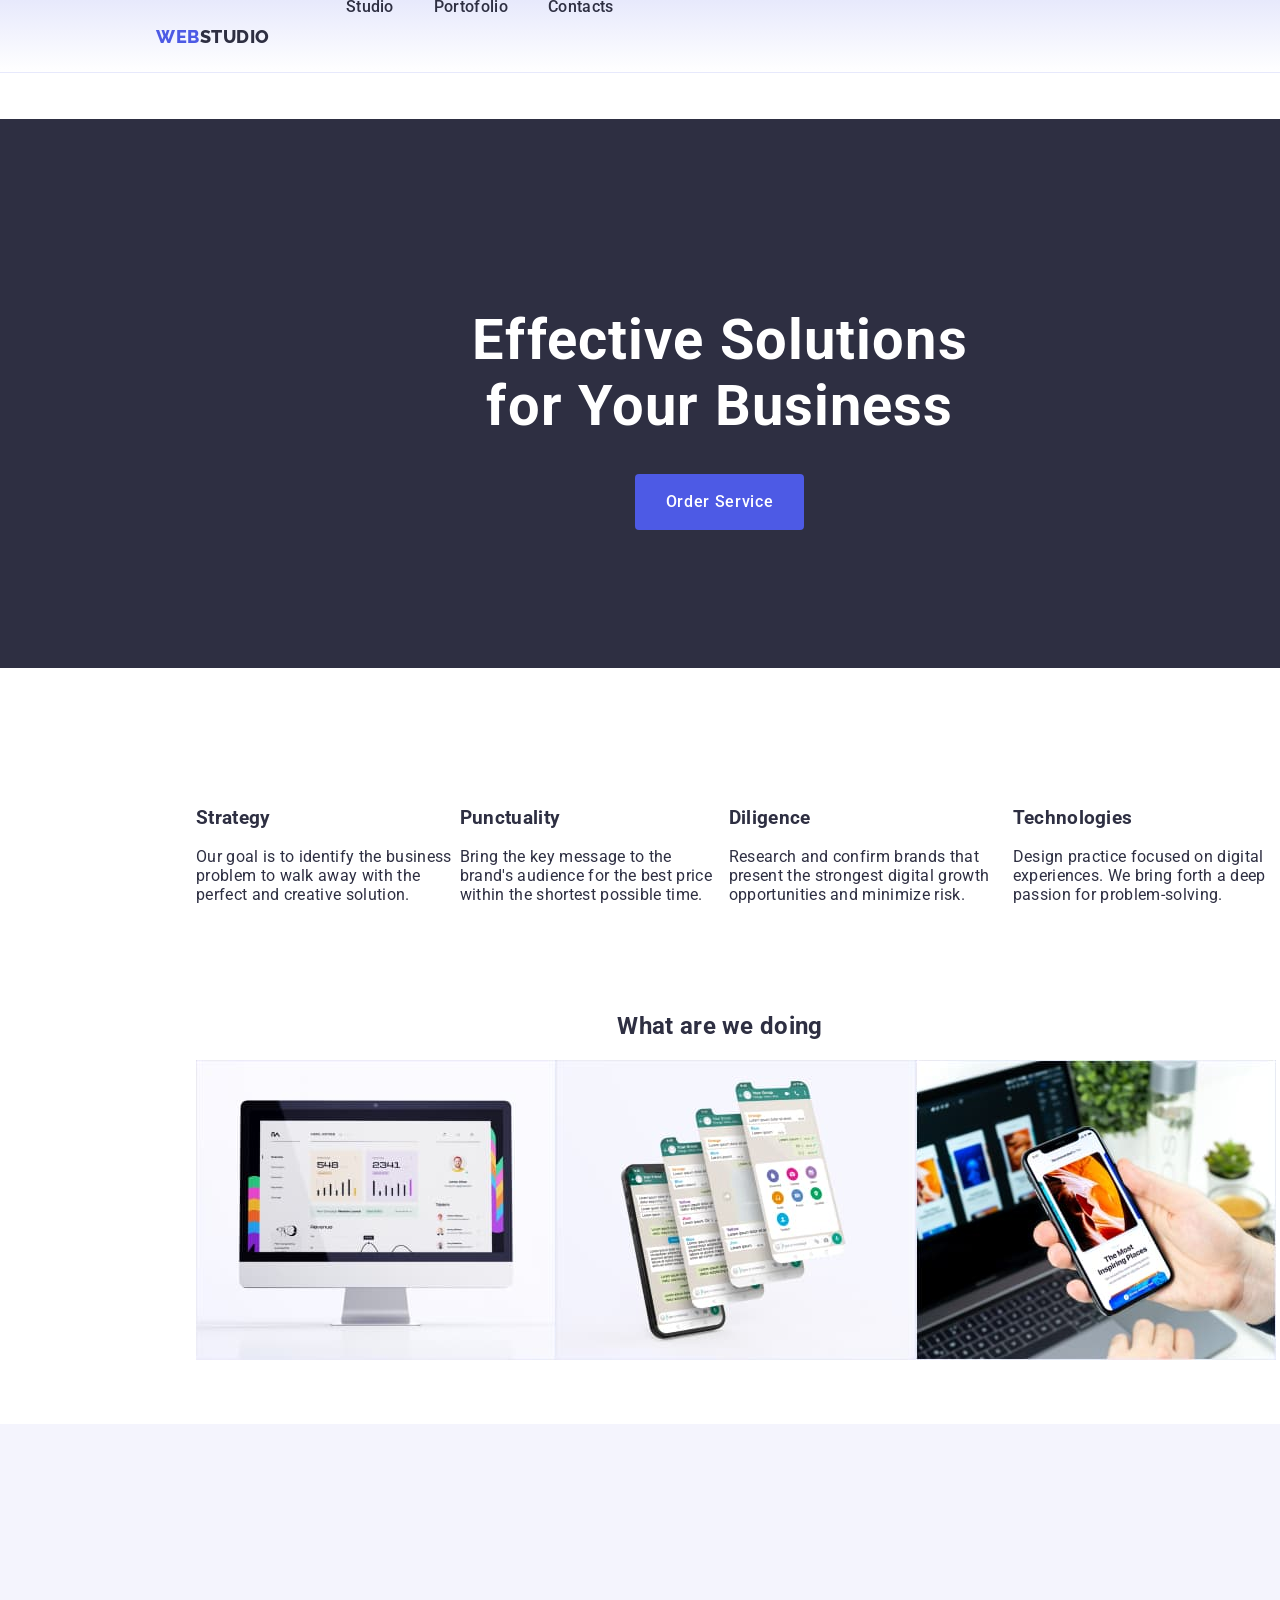
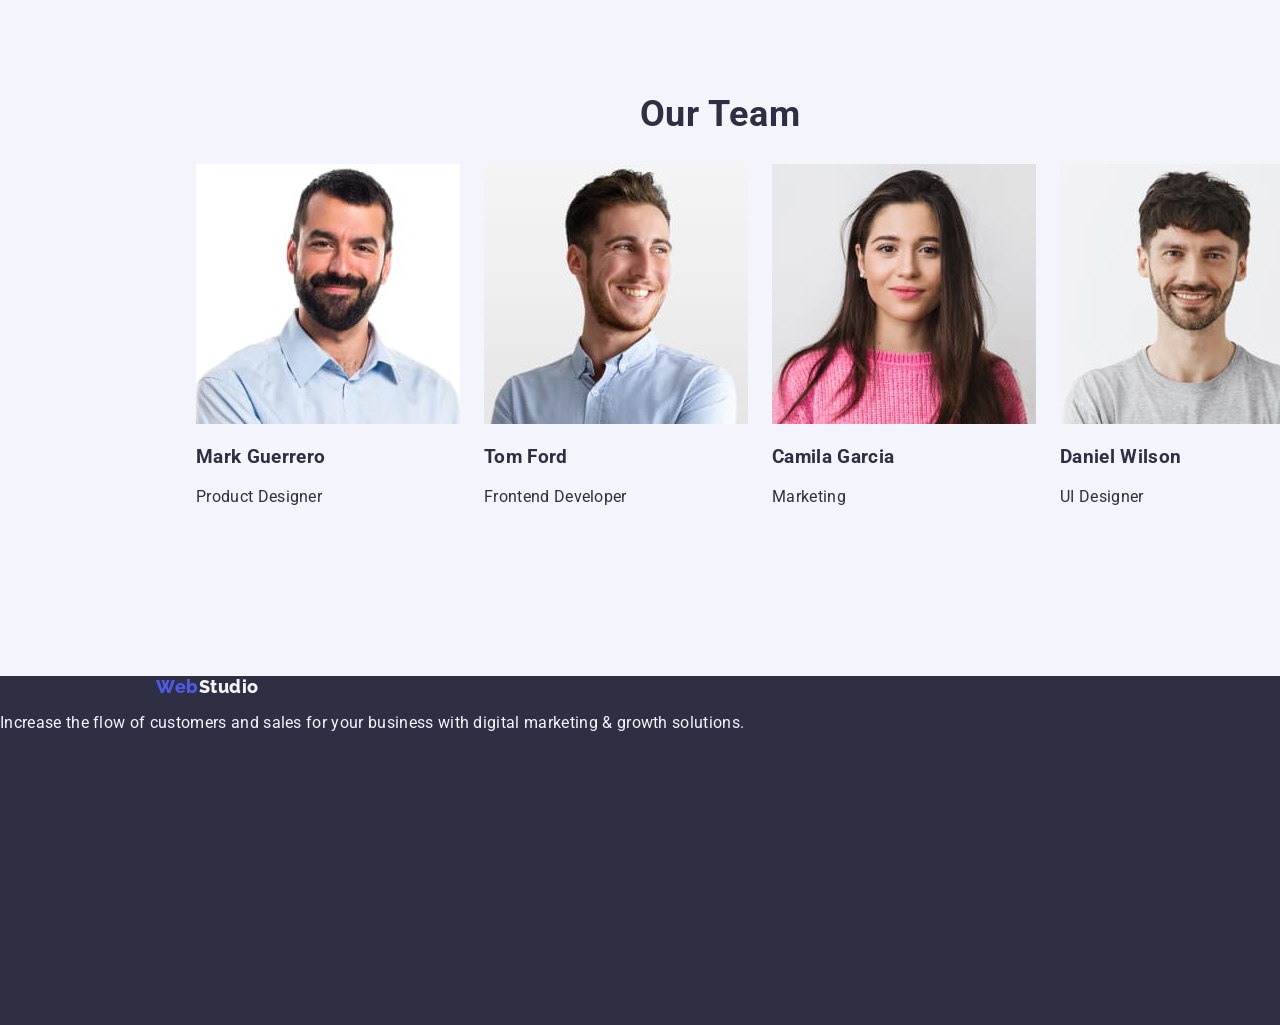
==== index.html @ 482761ed "update html css" ====
<!DOCTYPE html>
<html lang="en">

<head>
    <meta charset="UTF-8">
    <meta http-equiv="X-UA-Compatible" content="IE=edge">
    <meta name="viewport" content="width=device-width, initial-scale=1.0">
    <title>WebStudio</title>
    <link rel="preconnect" href="https://fonts.googleapis.com">
    <link rel="preconnect" href="https://fonts.gstatic.com" crossorigin>
    <link
        href="https://fonts.googleapis.com/css2?family=Raleway:ital,wght@0,700;1,700&family=Roboto:ital,wght@0,100;0,300;0,400;0,500;0,700;0,900;1,100;1,300;1,400;1,500;1,700;1,900&display=swap"
        rel="stylesheet">
    <link rel="stylesheet" href="./css/styles.css" />
</head>

<body>
    <!-- Antet -->
    <header class="global-header">
        <a href="index.html" class="logo-link"><span class="web">Web</span><span class="studio">Studio</span></a>
        <!-- Bara de navigatie -->
        <nav class="main-nav">
            <ul class="main-nav-ul">
                <li><a href="index.html">Studio</a></li>
                <li><a href="portofolio.html">Portofolio</a></li>
                <li><a href="#contacts">Contacts</a></li>
            </ul>
            <ul class="address">
                <li><a href="tel:+11000111-11-11" class="tel-contact-link">+11 (000) 111-11-11</a></li>
                <li><a href="mailto:info@devstudio.com" class="mailto-contact-link">info@devstudio.com</a></li>
            </ul>
        </nav>
    </header>
    <main>
        <!-- Sectionea 'Hero' -->
        <section class="hero-section">
            <h1 class="hero-title">Effective Solutions
                for Your Business</h1>
            <button type="button">Order Service</button>
        </section>
        <!-- Sectiunea 1 Feautures -->
        <section class="features-section">
            <ul class="features-list">
                <li>
                    <h3 class="features-list-element">Strategy</h3>
                    <p>Our goal is to identify the business
                        problem to walk away with the perfect and creative solution.</p>
                </li>
                <li>
                    <h3 class="features-list-element">Punctuality</h3>
                    <p>Bring the key message to the brand's audience for the best price within the shortest possible
                        time.</p>
                </li>
                <li>
                    <h3 class="features-list-element">Diligence</h3>
                    <p>Research and confirm brands that present the strongest digital growth opportunities and minimize
                        risk.</p>
                </li>
                <li>
                    <h3 class="features-list-element">Technologies</h3>
                    <p>Design practice focused on digital experiences. We bring forth a deep passion for
                        problem-solving.</p>
                </li>
            </ul>
        </section>
        <!-- sectiunea What are we doing -->
        <section class="doing-section">
            <h2 class="title">What are we doing</h2>
            <ul class="ul">
                <li><img src="./images/img-1.jpeg" alt="computer" width="360"></li>
                <li><img src="./images/img-2.jpeg" alt="mai multe pagini mobile WhatsApp suprapuse" width="360"></li>
                <li><img src="./images/img-3.jpeg" alt="navigare pe un smartphone" width="360"></li>
            </ul>
        </section>
        <!-- Sectiunea Our Team -->
        <section class="team-section">
            <h2 class="title">Our Team</h2>
            <ul class="team-elements">
                <li>
                    <img src="./images/img-team-1.jpeg" alt="portret Mark Guerrero" width="264">
                    <h3>Mark Guerrero</h3>
                    <p>Product Designer</p>
                </li>
                <li><img src="./images/img-team-2.jpeg" alt="portret Tom Ford" width="264">
                    <h3>Tom Ford</h3>
                    <p>Frontend Developer</p>
                </li>
                <li>
                    <img src="./images/img-team-3.jpeg" alt="portret Camila Garcia" width="264">
                    <h3>Camila Garcia</h3>
                    <p>Marketing</p>
                </li>
                <li>
                    <img src="./images/img-team-4.jpeg" alt="portret Daniel Wilson" width="264">
                    <h3>Daniel Wilson</h3>
                    <p>UI Designer</p>
                </li>
            </ul>
        </section>
    </main>
    <!-- Sectiunea Footer -->
    <footer class="global-footer">
        <a href="index.html" class="logo-link"><span class="web-footer">Web</span><span
                class="studio-footer">Studio</span></a>
        <p class="global-footer">Increase the flow of customers and sales for your business with digital marketing &
            growth
            solutions.</p>
    </footer>
</body>

</html>
---- css/styles.css ----
/* Stilizare generală pentru întreaga pagină */
* {
  font-family: "Roboto", "sans-serif";
  color: rgba(46, 47, 66, 1);
  text-decoration: none;
}

body {
  min-height: 100vh;
  margin: 0;
  padding: 0;
  font-style: normal;
  letter-spacing: 0.02em;
  font-family: "Roboto", sans-serif;
}

ul {
  list-style-type: none;
  display: flex;
}

a {
  text-decoration: none;
}
/* global header */
.global-header {
  display: flex;
  background: linear-gradient(rgba(231, 233, 252, 1), rgba(255, 255, 255, 1));
  border-bottom: 1px solid rgba(231, 233, 252, 1);
  width: 100%;
  height: 72px;
  border: 0px, 0px, 1px, 0px;
}
header {
  background-color: #ffffff;
  display: flex;
  justify-content: space-between;
  align-items: center;
  height: 64px;
  text-align: left;
  align-items: center;
}

header a {
  text-decoration: none;
}

header .web,
header .studio {
  text-transform: uppercase;
  font-family: "Raleway";
  font-weight: 800;
  letter-spacing: 0.03em;
}

/* main nav */
.main-nav {
  display: flex;
  justify-content: space-between;
  width: 100%;
}
.main-nav-ul {
  display: flex;
  padding-left: 76px;
  margin-top: 24px;
  margin-right: 832px;
  font-weight: 500;
  font-size: 16px;
  gap: 40px;
}
/* Logo WEBSTUDIO */
.logo-link {
  width: Hug (115px);
  height: Fixed (24px);
  top: 24px;
  left: 156px;
  margin-left: 156px;
  margin-right: 0;
  margin-top: 24px;
  margin-bottom: 24px;
}

.logo-link .web {
  color: rgba(77, 90, 229, 1);
  width: 44px;
  height: 21px;
  font-family: Raleway;
  font-size: 18px;
  font-weight: 800;
  line-height: 1, 3;
  letter-spacing: 0.03em;
  text-align: left;
}
.logo-link .studio {
  color: rgba(46, 47, 66, 1);
  font-family: Raleway;
  font-size: 18px;
  font-weight: 800;
  line-height: 1, 3;
  letter-spacing: 0.03em;
  text-align: left;
  width: 71px;
  height: 21px;
}
/* link-uri de contact */
.adress li {
  color: rgba(67, 68, 85, 1);
  font-weight: 400;
  letter-spacing: 0.02em;
  align-items: center;
}
.adress .tel-contact-link {
  padding-left: 332px;
}
/* hero section */
.hero-section {
  font-family: Roboto;
  background-color: rgba(46, 47, 66, 1);
}
.hero-section .hero-title {
  font-family: Roboto;
  font-size: 56px;
  font-weight: 700;
  line-height: 3, 7;
  letter-spacing: 0.02em;
  color: rgba(255, 255, 255, 1);
  text-align: center;
  padding-top: 188px;
  padding-right: 472px;
  padding-left: 472px;
  width: 496px;
  height: 120px;
  top: 260px;
  left: 472px;
}
.hero-section button {
  background-color: rgba(77, 90, 229, 1);
  color: rgba(255, 255, 255, 1);
  margin-left: 636px;
  margin-left: 635px;
  margin-bottom: 138px;
  width: 169px;
  height: 56px;
  top: 428px;
  left: 636px;
  padding: 16px, 32px, 16px, 32px;
  border-radius: 4px;
  border: none;
  font-family: Roboto;
  font-size: 16px;
  font-weight: 500;
  line-height: 1, 3;
  letter-spacing: 0.04em;
}
/* feautures section */
.features-section {
  width: 1128px;
  height: 104px;
  top: 792px;
  left: 156px;
  gap: 24px;
  margin-left: 156px;
  margin-top: 120px;
  margin-bottom: 120px;
}
/* doing section */
.doing-section {
  text-align: center;
  width: 1128px;
  height: 412px;
  top: 1016px;
  left: 156px;
  margin-top: 0px;
  margin-bottom: 0;
  margin-left: 156px;
  margin-right: 156px;
}
/* team section */
.team-section {
  width: 1440px;
  height: 732px;
  top: 1548px;
  background-color: rgba(244, 244, 253, 1);
  padding-top: 120px;
}
.team-section .title {
  font-family: Roboto;
  font-size: 36px;
  font-weight: 700;
  line-height: 40px;
  letter-spacing: 0.02em;
  text-align: center;
  padding-top: 72px;
  padding-top: 120px;
}
.team-elements {
  margin-left: 156px;
  gap: 24px;
}
/* footer */
.global-footer {
  background-color: rgba(46, 47, 66, 1);
  color: rgba(244, 244, 253, 1);
  font-family: Roboto;
  font-size: 16px;
  font-weight: 400;
  line-height: 1, 3;
  letter-spacing: 0.02em;
  width: 1440px;
  height: 312px;
  top: 2280px;
}

.logo-link .web-footer {
  color: rgba(77, 90, 229, 1);
  font-family: Raleway;
  font-size: 18px;
  font-weight: 800;
  line-height: 1, 3;
  letter-spacing: 0.03em;
}

.logo-link .studio-footer {
  color: rgba(244, 244, 253, 1);
  font-family: Raleway;
  font-size: 18px;
  font-weight: 800;
  line-height: 1, 3;
  letter-spacing: 0.03em;
}
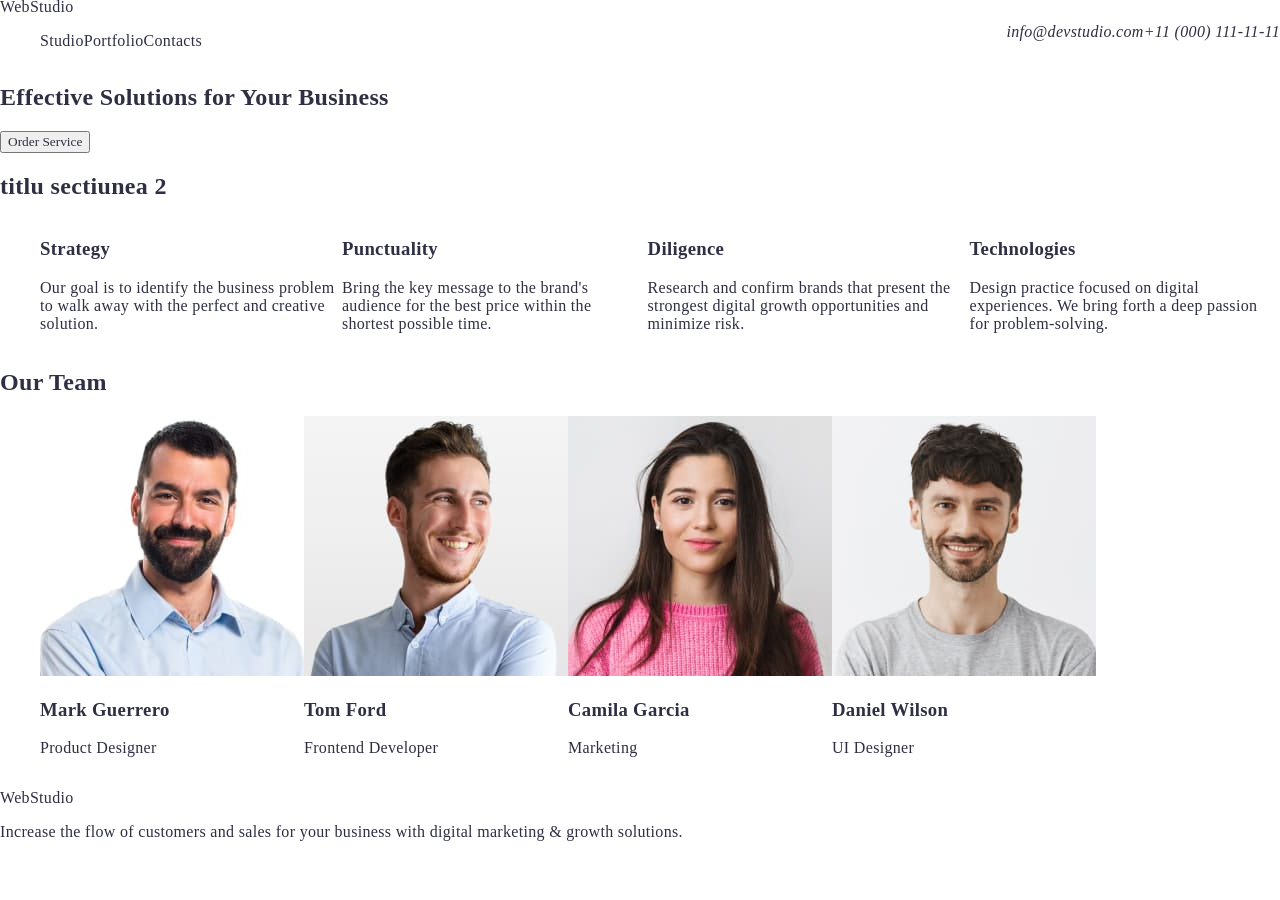
==== commit 48bd93cc: "am copiat filele din hw-01" ====
--- a/index.html
+++ b/index.html
@@ -3,108 +3,96 @@
 
 <head>
     <meta charset="UTF-8">
-    <meta http-equiv="X-UA-Compatible" content="IE=edge">
     <meta name="viewport" content="width=device-width, initial-scale=1.0">
     <title>WebStudio</title>
-    <link rel="preconnect" href="https://fonts.googleapis.com">
-    <link rel="preconnect" href="https://fonts.gstatic.com" crossorigin>
-    <link
-        href="https://fonts.googleapis.com/css2?family=Raleway:ital,wght@0,700;1,700&family=Roboto:ital,wght@0,100;0,300;0,400;0,500;0,700;0,900;1,100;1,300;1,400;1,500;1,700;1,900&display=swap"
-        rel="stylesheet">
     <link rel="stylesheet" href="./css/styles.css" />
 </head>
 
 <body>
-    <!-- Antet -->
-    <header class="global-header">
-        <a href="index.html" class="logo-link"><span class="web">Web</span><span class="studio">Studio</span></a>
-        <!-- Bara de navigatie -->
-        <nav class="main-nav">
-            <ul class="main-nav-ul">
-                <li><a href="index.html">Studio</a></li>
-                <li><a href="portofolio.html">Portofolio</a></li>
-                <li><a href="#contacts">Contacts</a></li>
-            </ul>
-            <ul class="address">
-                <li><a href="tel:+11000111-11-11" class="tel-contact-link">+11 (000) 111-11-11</a></li>
-                <li><a href="mailto:info@devstudio.com" class="mailto-contact-link">info@devstudio.com</a></li>
+    <header>
+        <nav>
+            <a href="./index.html">WebStudio</a>
+            <ul>
+                <li>
+                    <a href="">Studio</a>
+                </li>
+                <li>
+                    <a href="">Portfolio</a>
+                </li>
+                <li>
+                    <a href="">Contacts</a>
+                </li>
             </ul>
         </nav>
+        <address>
+            <ul>
+                <li>
+                    <a href="mailto:info@devstudio.com">info@devstudio.com</a>
+                </li>
+                <li>
+                    <a href="tel:+110001111111">+11 (000) 111-11-11</a>
+                </li>
+            </ul>
+        </address>
+
     </header>
     <main>
-        <!-- Sectionea 'Hero' -->
-        <section class="hero-section">
-            <h1 class="hero-title">Effective Solutions
-                for Your Business</h1>
+        <section>
+            <h1>Effective Solutions for Your Business</h1>
             <button type="button">Order Service</button>
         </section>
-        <!-- Sectiunea 1 Feautures -->
-        <section class="features-section">
-            <ul class="features-list">
+        <section>
+            <h2 class="visually-hidden">titlu sectiunea 2</h2>
+            <ul>
                 <li>
-                    <h3 class="features-list-element">Strategy</h3>
+                    <h3>Strategy</h3>
                     <p>Our goal is to identify the business
                         problem to walk away with the perfect and creative solution.</p>
                 </li>
                 <li>
-                    <h3 class="features-list-element">Punctuality</h3>
+                    <h3>Punctuality</h3>
                     <p>Bring the key message to the brand's audience for the best price within the shortest possible
                         time.</p>
                 </li>
                 <li>
-                    <h3 class="features-list-element">Diligence</h3>
+                    <h3>Diligence</h3>
                     <p>Research and confirm brands that present the strongest digital growth opportunities and minimize
                         risk.</p>
                 </li>
                 <li>
-                    <h3 class="features-list-element">Technologies</h3>
+                    <h3>Technologies</h3>
                     <p>Design practice focused on digital experiences. We bring forth a deep passion for
                         problem-solving.</p>
                 </li>
             </ul>
         </section>
-        <!-- sectiunea What are we doing -->
-        <section class="doing-section">
-            <h2 class="title">What are we doing</h2>
-            <ul class="ul">
-                <li><img src="./images/img-1.jpeg" alt="computer" width="360"></li>
-                <li><img src="./images/img-2.jpeg" alt="mai multe pagini mobile WhatsApp suprapuse" width="360"></li>
-                <li><img src="./images/img-3.jpeg" alt="navigare pe un smartphone" width="360"></li>
-            </ul>
-        </section>
-        <!-- Sectiunea Our Team -->
-        <section class="team-section">
-            <h2 class="title">Our Team</h2>
-            <ul class="team-elements">
-                <li>
-                    <img src="./images/img-team-1.jpeg" alt="portret Mark Guerrero" width="264">
+
+        <section>
+            <h2>Our Team</h2>
+            <ul>
+                <li><img src="./images/img-team-1.jpg" alt="Product Designer" width="264" height="260">
                     <h3>Mark Guerrero</h3>
                     <p>Product Designer</p>
                 </li>
-                <li><img src="./images/img-team-2.jpeg" alt="portret Tom Ford" width="264">
+                <li><img src="./images/img-team-2.jpg" alt="Frontend Developer" width="264" height="260">
                     <h3>Tom Ford</h3>
                     <p>Frontend Developer</p>
                 </li>
-                <li>
-                    <img src="./images/img-team-3.jpeg" alt="portret Camila Garcia" width="264">
+                <li><img src="./images/img-team-3.jpg" alt="Marketing" width="264" height="260">
                     <h3>Camila Garcia</h3>
                     <p>Marketing</p>
                 </li>
-                <li>
-                    <img src="./images/img-team-4.jpeg" alt="portret Daniel Wilson" width="264">
+                <li><img src="./images/img-team-4.jpg" alt="UI Designer" width="264" height="260">
                     <h3>Daniel Wilson</h3>
                     <p>UI Designer</p>
                 </li>
             </ul>
         </section>
     </main>
-    <!-- Sectiunea Footer -->
-    <footer class="global-footer">
-        <a href="index.html" class="logo-link"><span class="web-footer">Web</span><span
-                class="studio-footer">Studio</span></a>
-        <p class="global-footer">Increase the flow of customers and sales for your business with digital marketing &
-            growth
-            solutions.</p>
+    <footer>
+        <a href="./index.html">WebStudio</a>
+        <p>Increase the flow of customers and sales for your business with digital marketing & growth solutions.</p>
+
     </footer>
 </body>
 
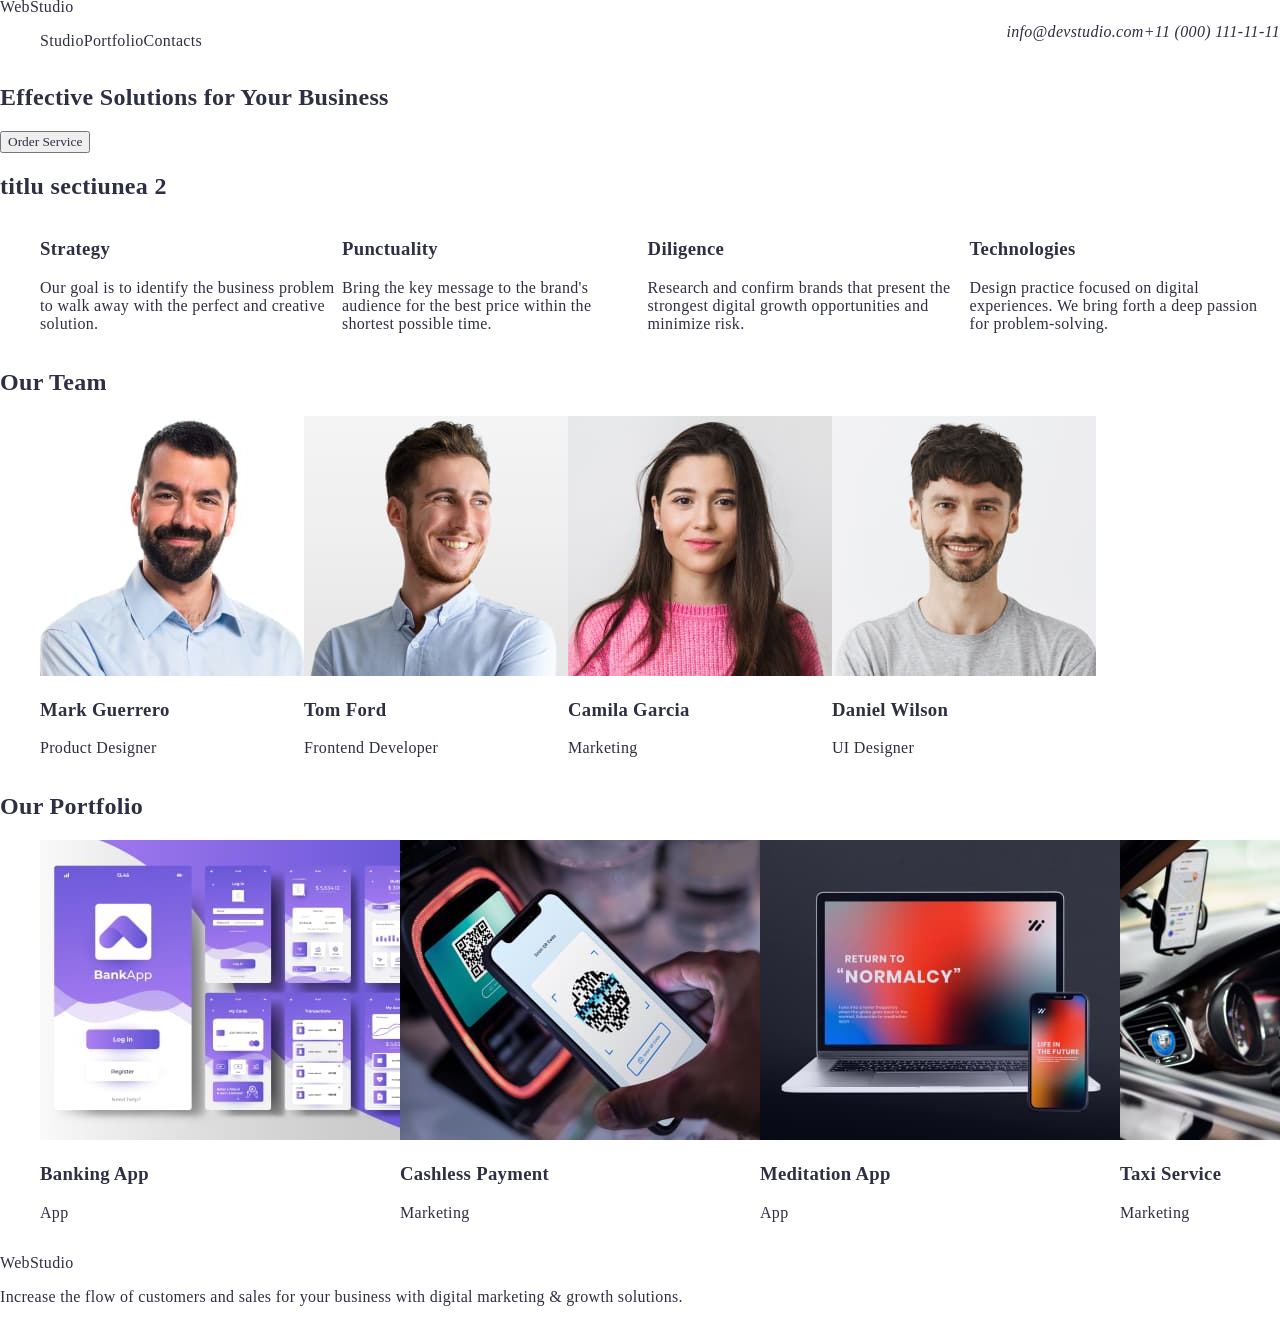
==== commit bc86593c: "markup Our Portfolio" ====
--- a/index.html
+++ b/index.html
@@ -88,6 +88,38 @@
                 </li>
             </ul>
         </section>
+
+        <section>
+            <h2>Our Portfolio</h2>
+            <ul>
+                <li><img src="./images/img1.jpg" alt="Banking App" width="360" height="300">
+                    <h3>Banking App</h3>
+                    <p>App</p>
+                </li>
+                <li><img src="./images/img2.jpg" alt="Cashless Payment" width="360" height="300">
+                    <h3>Cashless Payment
+                    </h3>
+                    <p>Marketing</p>
+                </li>
+                <li><img src="./images/img3.jpg" alt="Notebook and Smartphone" width="360" height="300">
+                    <h3>Meditation App</h3>
+                    <p>App</p>
+                </li>
+                <li><img src="./images/img4.jpg" alt="Taxi drive" width="360" height="300">
+                    <h3>Taxi Service</h3>
+                    <p>Marketing</p>
+                </li>
+                <li><img src="./images/img5.jpg" alt="Screen Illustrations" width="360" height="300">
+                    <h3>Screen Illustrations</h3>
+                    <p>Design</p>
+                </li>
+                <li><img src="./images/img6.jpg" alt="Girl with Smartphone" width="360" height="300">
+                    <h3>Online Courses</h3>
+                    <p>Marketing</p>
+                </li>
+            </ul>
+
+        </section>
     </main>
     <footer>
         <a href="./index.html">WebStudio</a>
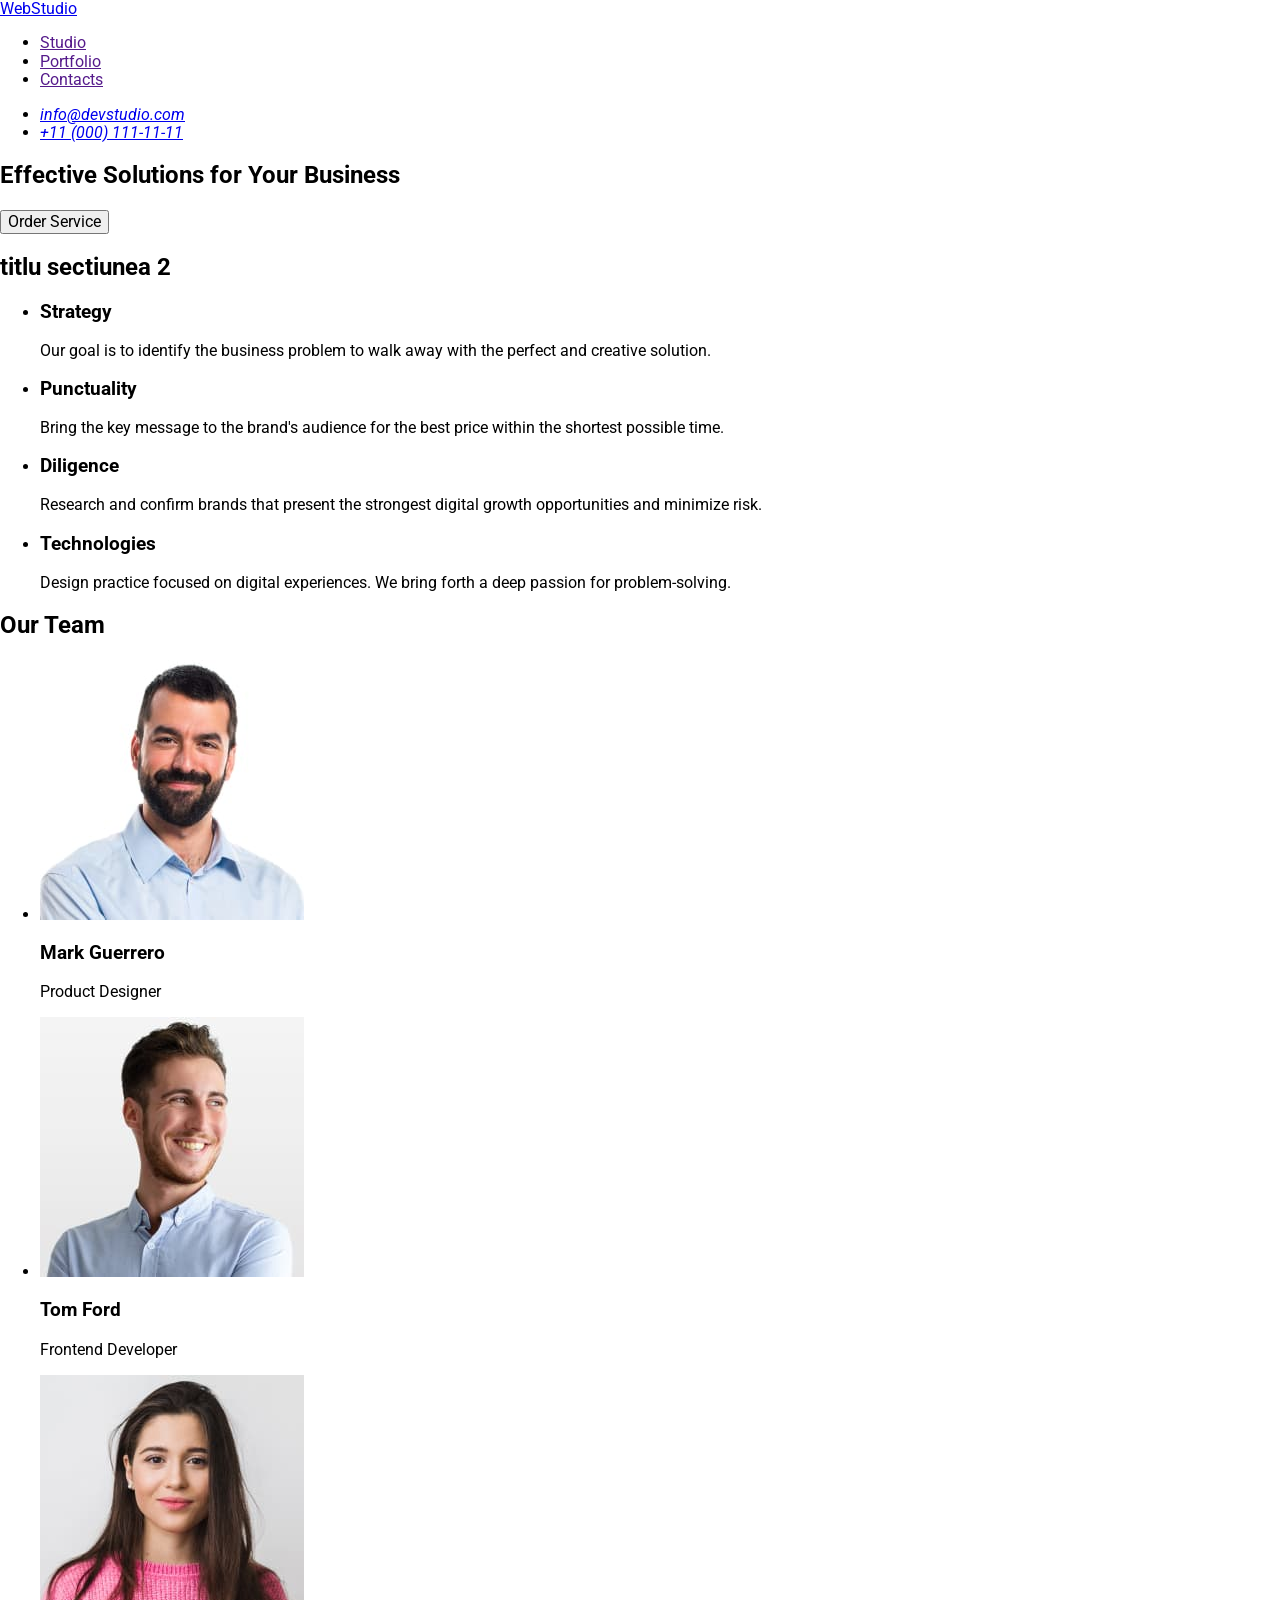
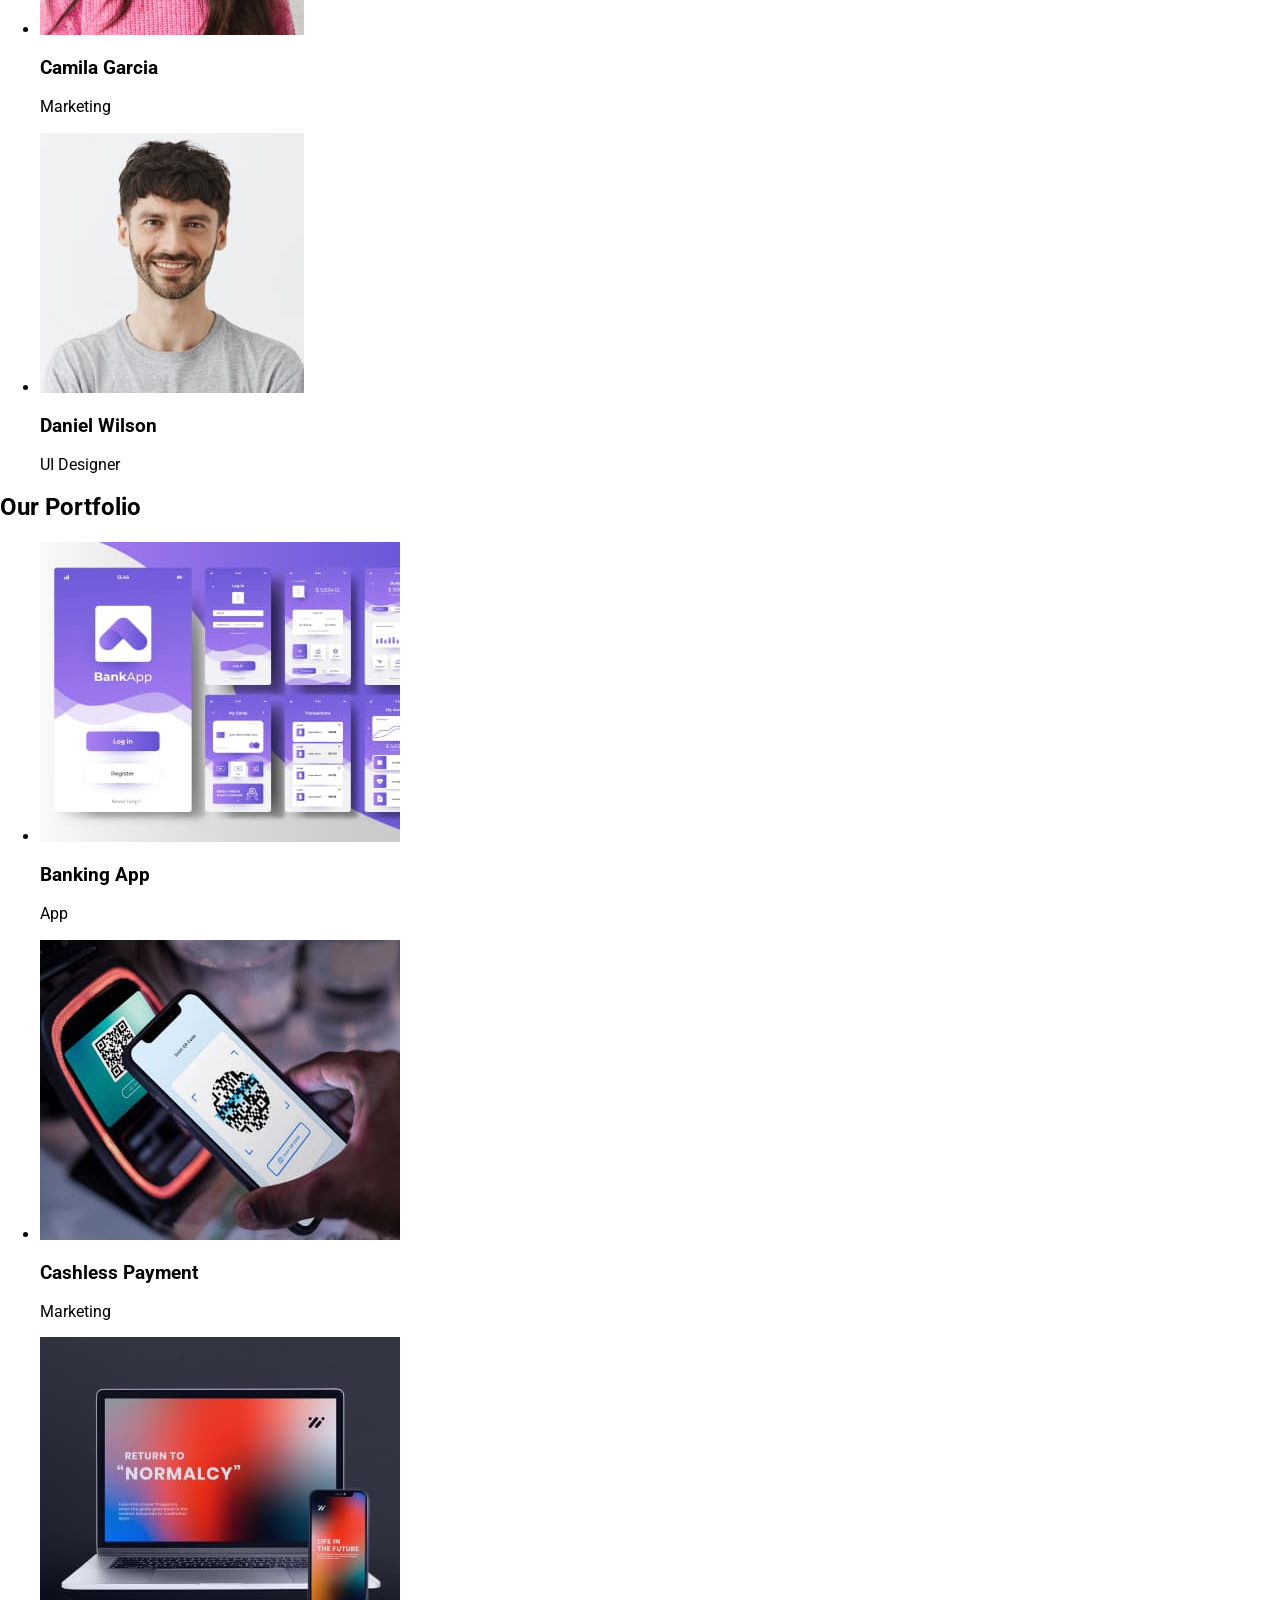
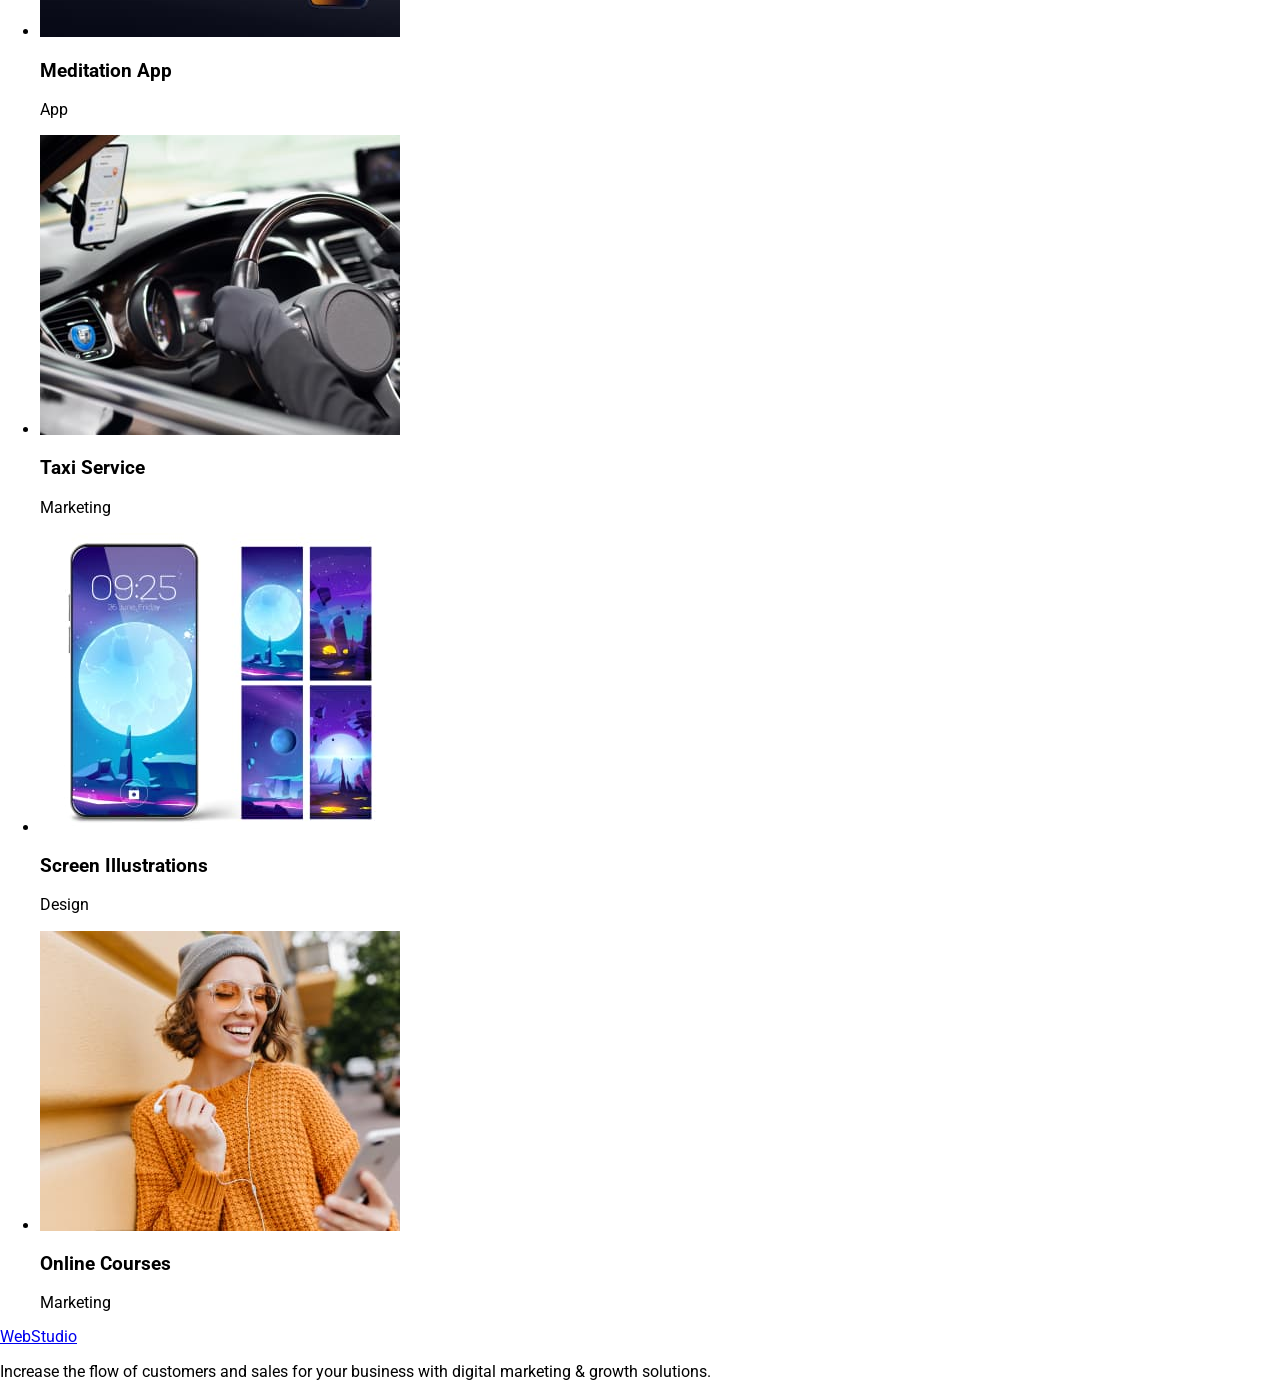
==== commit ba15bcbd: "am adaugat link modern-normalize si link google fonts" ====
--- a/index.html
+++ b/index.html
@@ -5,6 +5,14 @@
     <meta charset="UTF-8">
     <meta name="viewport" content="width=device-width, initial-scale=1.0">
     <title>WebStudio</title>
+    <link rel="stylesheet" href="https://cdnjs.cloudflare.com/ajax/libs/modern-normalize/2.0.0/modern-normalize.css"
+        integrity="sha512-gA2Bvu0/hw4oj0Lp8ZHjK+o3S4BE5m8d/wNVy6ktKLhHKPpWLQwv9ixzuWirWOakoJqlBdePq2NhoCaUOQ5npQ=="
+        crossorigin="anonymous" referrerpolicy="no-referrer" />
+    <link rel="preconnect" href="https://fonts.googleapis.com">
+    <link rel="preconnect" href="https://fonts.gstatic.com" crossorigin>
+    <link
+        href="https://fonts.googleapis.com/css2?family=Raleway:ital,wght@0,100..900;1,100..900&family=Roboto:ital,wght@0,100;0,300;0,400;0,500;0,700;0,900;1,100;1,300;1,400;1,500;1,700;1,900&display=swap"
+        rel="stylesheet">
     <link rel="stylesheet" href="./css/styles.css" />
 </head>
 
--- a/css/styles.css
+++ b/css/styles.css
@@ -1,230 +1,3 @@
-/* Stilizare generală pentru întreaga pagină */
-* {
-  font-family: "Roboto", "sans-serif";
-  color: rgba(46, 47, 66, 1);
-  text-decoration: none;
-}
-
 body {
-  min-height: 100vh;
-  margin: 0;
-  padding: 0;
-  font-style: normal;
-  letter-spacing: 0.02em;
   font-family: "Roboto", sans-serif;
 }
-
-ul {
-  list-style-type: none;
-  display: flex;
-}
-
-a {
-  text-decoration: none;
-}
-/* global header */
-.global-header {
-  display: flex;
-  background: linear-gradient(rgba(231, 233, 252, 1), rgba(255, 255, 255, 1));
-  border-bottom: 1px solid rgba(231, 233, 252, 1);
-  width: 100%;
-  height: 72px;
-  border: 0px, 0px, 1px, 0px;
-}
-header {
-  background-color: #ffffff;
-  display: flex;
-  justify-content: space-between;
-  align-items: center;
-  height: 64px;
-  text-align: left;
-  align-items: center;
-}
-
-header a {
-  text-decoration: none;
-}
-
-header .web,
-header .studio {
-  text-transform: uppercase;
-  font-family: "Raleway";
-  font-weight: 800;
-  letter-spacing: 0.03em;
-}
-
-/* main nav */
-.main-nav {
-  display: flex;
-  justify-content: space-between;
-  width: 100%;
-}
-.main-nav-ul {
-  display: flex;
-  padding-left: 76px;
-  margin-top: 24px;
-  margin-right: 832px;
-  font-weight: 500;
-  font-size: 16px;
-  gap: 40px;
-}
-/* Logo WEBSTUDIO */
-.logo-link {
-  width: Hug (115px);
-  height: Fixed (24px);
-  top: 24px;
-  left: 156px;
-  margin-left: 156px;
-  margin-right: 0;
-  margin-top: 24px;
-  margin-bottom: 24px;
-}
-
-.logo-link .web {
-  color: rgba(77, 90, 229, 1);
-  width: 44px;
-  height: 21px;
-  font-family: Raleway;
-  font-size: 18px;
-  font-weight: 800;
-  line-height: 1, 3;
-  letter-spacing: 0.03em;
-  text-align: left;
-}
-.logo-link .studio {
-  color: rgba(46, 47, 66, 1);
-  font-family: Raleway;
-  font-size: 18px;
-  font-weight: 800;
-  line-height: 1, 3;
-  letter-spacing: 0.03em;
-  text-align: left;
-  width: 71px;
-  height: 21px;
-}
-/* link-uri de contact */
-.adress li {
-  color: rgba(67, 68, 85, 1);
-  font-weight: 400;
-  letter-spacing: 0.02em;
-  align-items: center;
-}
-.adress .tel-contact-link {
-  padding-left: 332px;
-}
-/* hero section */
-.hero-section {
-  font-family: Roboto;
-  background-color: rgba(46, 47, 66, 1);
-}
-.hero-section .hero-title {
-  font-family: Roboto;
-  font-size: 56px;
-  font-weight: 700;
-  line-height: 3, 7;
-  letter-spacing: 0.02em;
-  color: rgba(255, 255, 255, 1);
-  text-align: center;
-  padding-top: 188px;
-  padding-right: 472px;
-  padding-left: 472px;
-  width: 496px;
-  height: 120px;
-  top: 260px;
-  left: 472px;
-}
-.hero-section button {
-  background-color: rgba(77, 90, 229, 1);
-  color: rgba(255, 255, 255, 1);
-  margin-left: 636px;
-  margin-left: 635px;
-  margin-bottom: 138px;
-  width: 169px;
-  height: 56px;
-  top: 428px;
-  left: 636px;
-  padding: 16px, 32px, 16px, 32px;
-  border-radius: 4px;
-  border: none;
-  font-family: Roboto;
-  font-size: 16px;
-  font-weight: 500;
-  line-height: 1, 3;
-  letter-spacing: 0.04em;
-}
-/* feautures section */
-.features-section {
-  width: 1128px;
-  height: 104px;
-  top: 792px;
-  left: 156px;
-  gap: 24px;
-  margin-left: 156px;
-  margin-top: 120px;
-  margin-bottom: 120px;
-}
-/* doing section */
-.doing-section {
-  text-align: center;
-  width: 1128px;
-  height: 412px;
-  top: 1016px;
-  left: 156px;
-  margin-top: 0px;
-  margin-bottom: 0;
-  margin-left: 156px;
-  margin-right: 156px;
-}
-/* team section */
-.team-section {
-  width: 1440px;
-  height: 732px;
-  top: 1548px;
-  background-color: rgba(244, 244, 253, 1);
-  padding-top: 120px;
-}
-.team-section .title {
-  font-family: Roboto;
-  font-size: 36px;
-  font-weight: 700;
-  line-height: 40px;
-  letter-spacing: 0.02em;
-  text-align: center;
-  padding-top: 72px;
-  padding-top: 120px;
-}
-.team-elements {
-  margin-left: 156px;
-  gap: 24px;
-}
-/* footer */
-.global-footer {
-  background-color: rgba(46, 47, 66, 1);
-  color: rgba(244, 244, 253, 1);
-  font-family: Roboto;
-  font-size: 16px;
-  font-weight: 400;
-  line-height: 1, 3;
-  letter-spacing: 0.02em;
-  width: 1440px;
-  height: 312px;
-  top: 2280px;
-}
-
-.logo-link .web-footer {
-  color: rgba(77, 90, 229, 1);
-  font-family: Raleway;
-  font-size: 18px;
-  font-weight: 800;
-  line-height: 1, 3;
-  letter-spacing: 0.03em;
-}
-
-.logo-link .studio-footer {
-  color: rgba(244, 244, 253, 1);
-  font-family: Raleway;
-  font-size: 18px;
-  font-weight: 800;
-  line-height: 1, 3;
-  letter-spacing: 0.03em;
-}
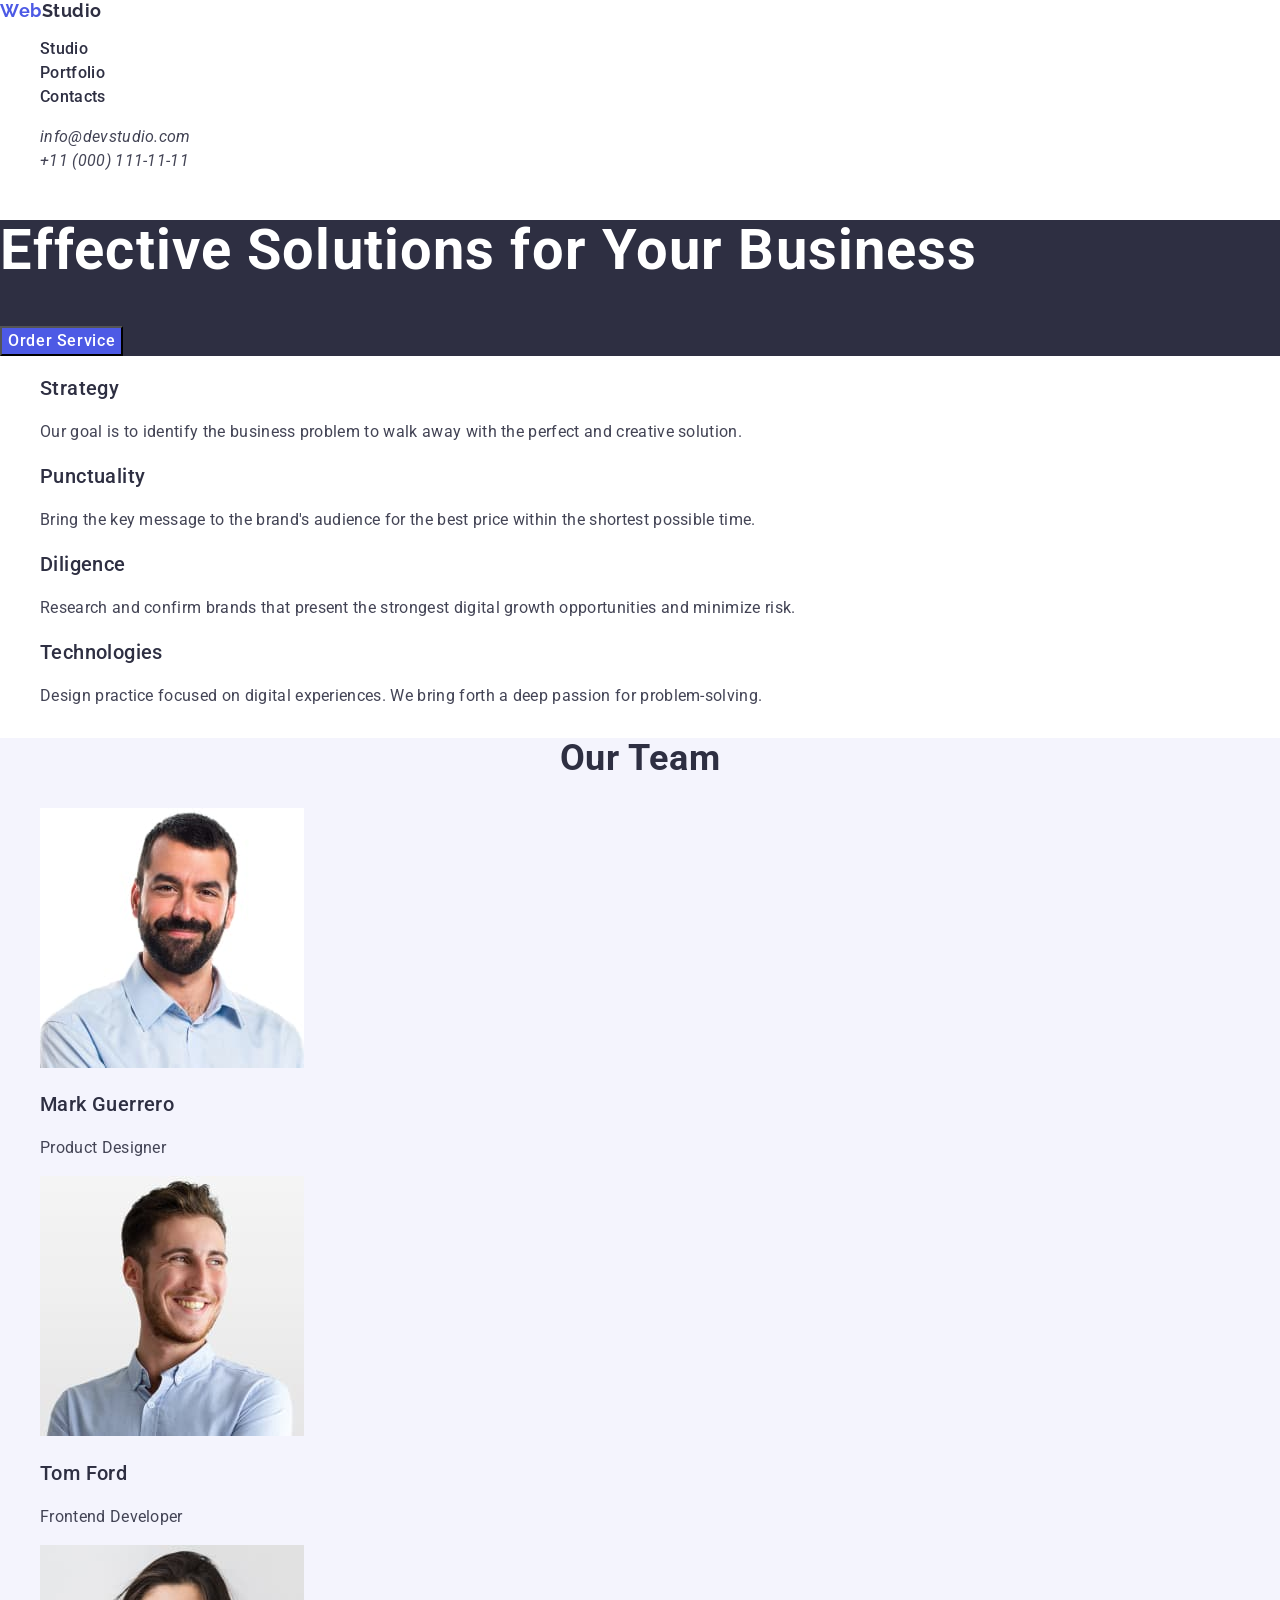
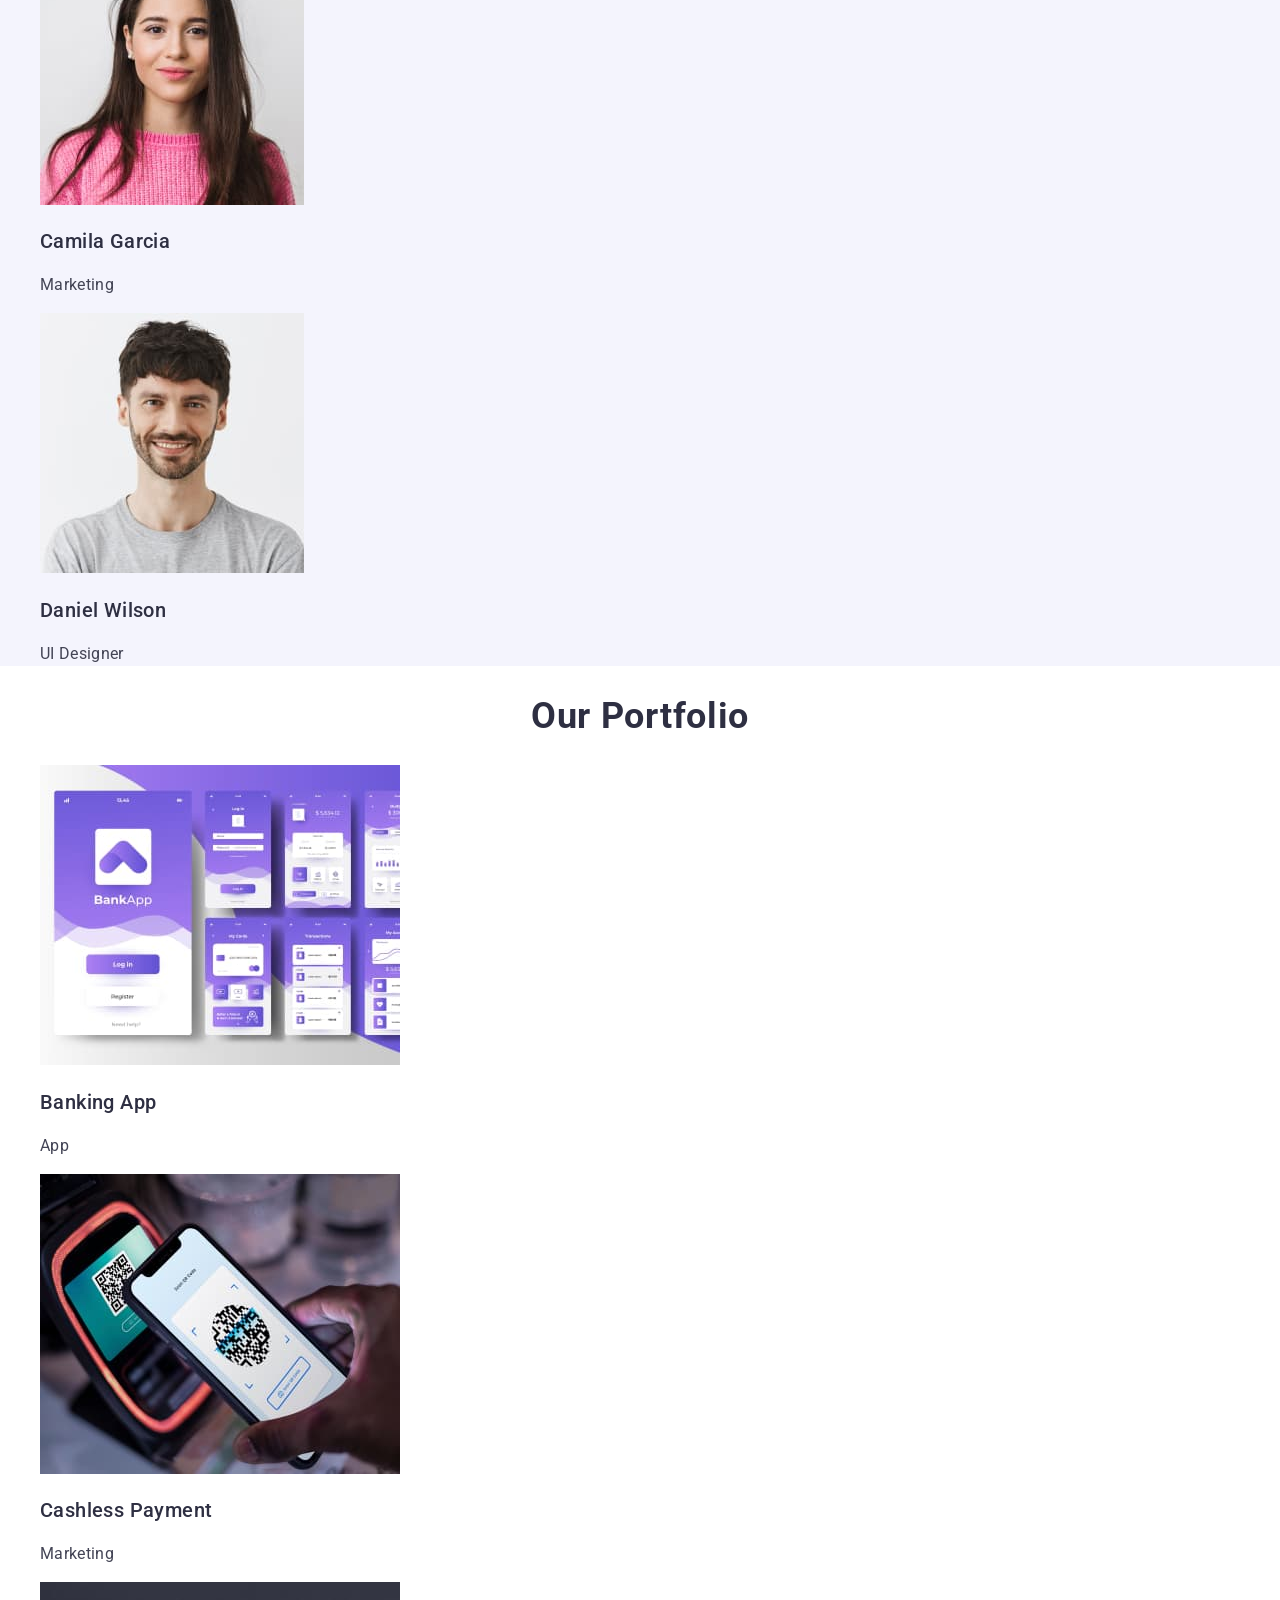
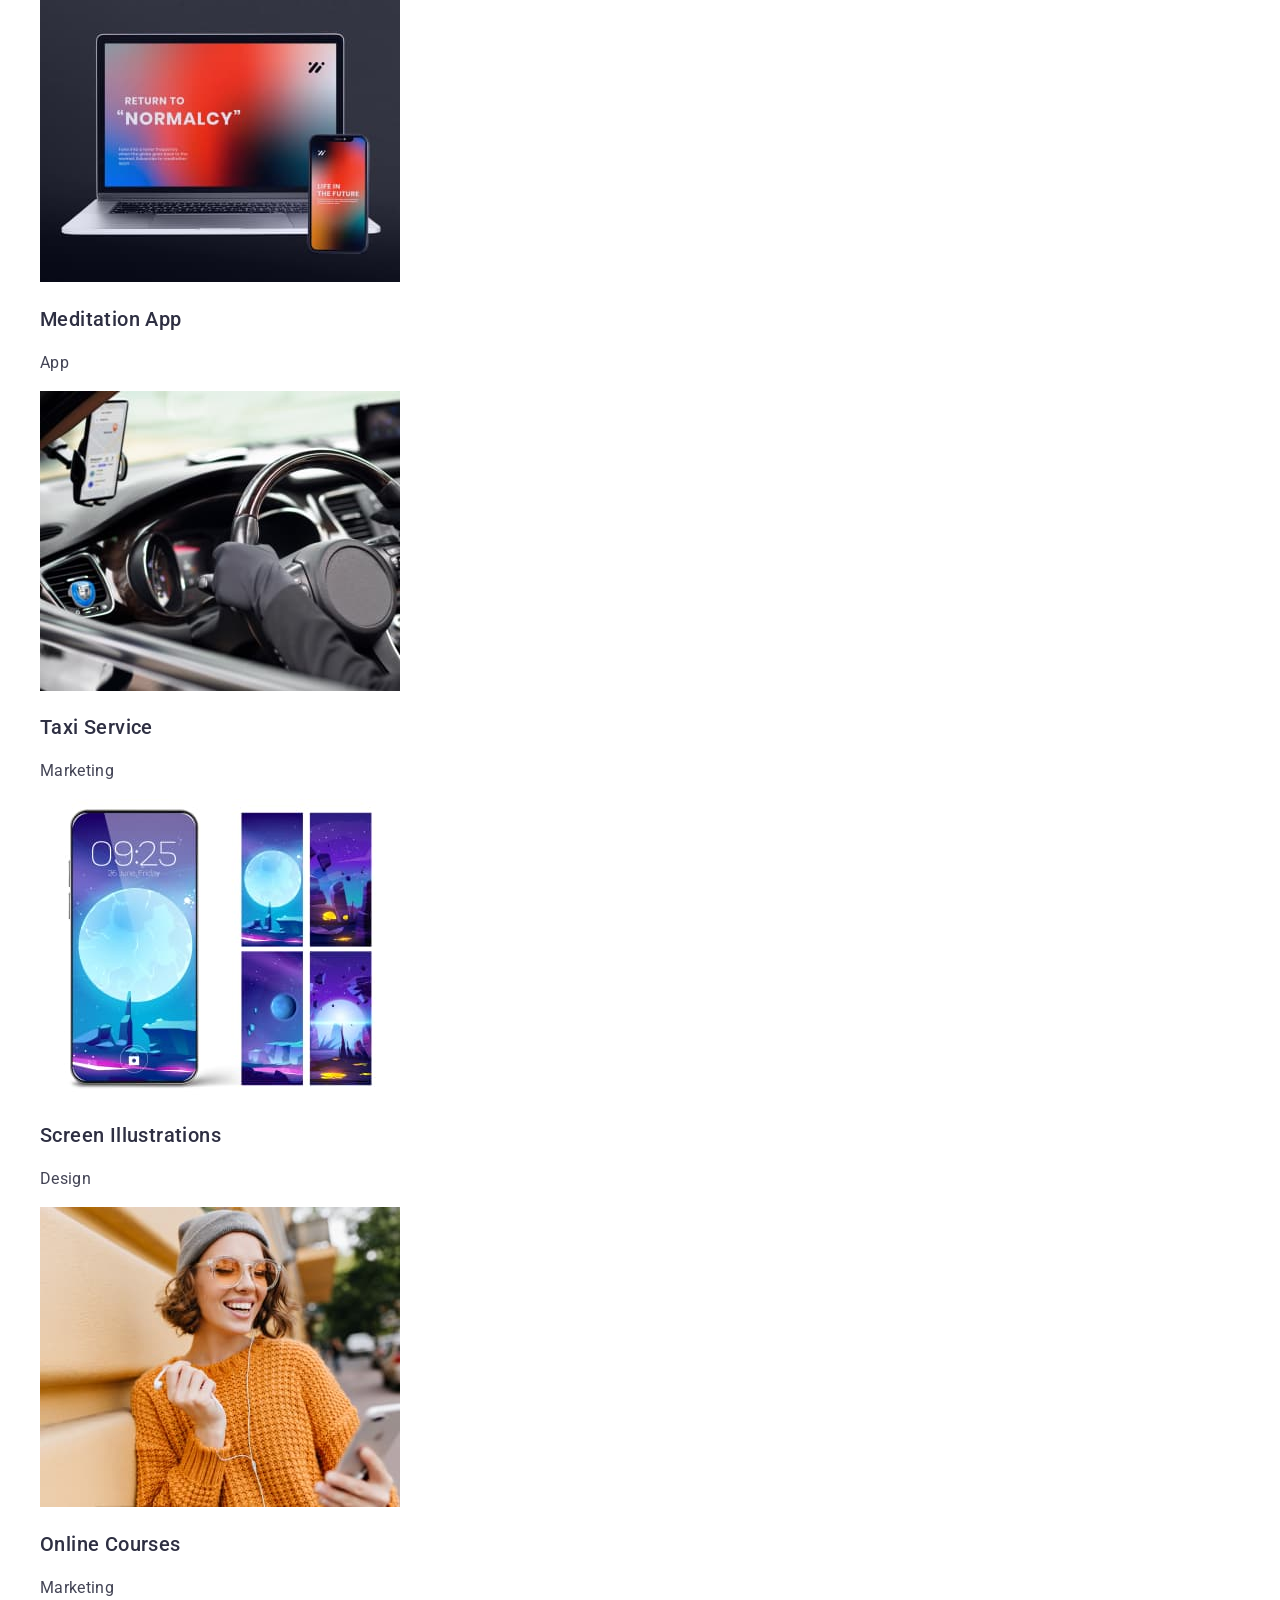
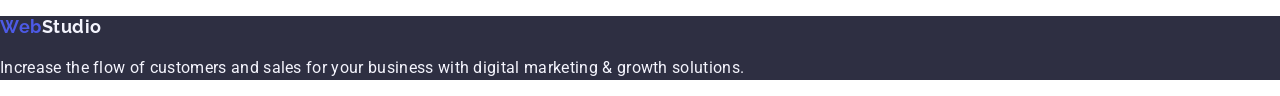
==== commit 65c06081: "am facut stilizare css" ====
--- a/index.html
+++ b/index.html
@@ -17,23 +17,26 @@
 </head>
 
 <body>
+
     <header>
+
         <nav>
-            <a href="./index.html">WebStudio</a>
+            <a href="./index.html" class="logo-text">Web</a>
             <ul>
                 <li>
-                    <a href="">Studio</a>
+                    <a href="" class="header-link">Studio</a>
                 </li>
                 <li>
-                    <a href="">Portfolio</a>
+                    <a href="" class="header-link">Portfolio</a>
                 </li>
                 <li>
-                    <a href="">Contacts</a>
+                    <a href="" class="header-link">Contacts</a>
                 </li>
             </ul>
         </nav>
+
         <address>
-            <ul>
+            <ul class="address">
                 <li>
                     <a href="mailto:info@devstudio.com">info@devstudio.com</a>
                 </li>
@@ -44,14 +47,17 @@
         </address>
 
     </header>
+
     <main>
-        <section>
-            <h1>Effective Solutions for Your Business</h1>
-            <button type="button">Order Service</button>
+
+        <section class="hero-section">
+            <h1 class="hero-title">Effective Solutions for Your Business</h1>
+            <button type="button" class="order-button">Order Service</button>
         </section>
+
         <section>
             <h2 class="visually-hidden">titlu sectiunea 2</h2>
-            <ul>
+            <ul class="feature-section">
                 <li>
                     <h3>Strategy</h3>
                     <p>Our goal is to identify the business
@@ -75,8 +81,8 @@
             </ul>
         </section>
 
-        <section>
-            <h2>Our Team</h2>
+        <section class="team-section">
+            <h2 class="section-title">Our Team</h2>
             <ul>
                 <li><img src="./images/img-team-1.jpg" alt="Product Designer" width="264" height="260">
                     <h3>Mark Guerrero</h3>
@@ -97,8 +103,8 @@
             </ul>
         </section>
 
-        <section>
-            <h2>Our Portfolio</h2>
+        <section class="portfolio-section">
+            <h2 class="section-title">Our Portfolio</h2>
             <ul>
                 <li><img src="./images/img1.jpg" alt="Banking App" width="360" height="300">
                     <h3>Banking App</h3>
@@ -126,14 +132,15 @@
                     <p>Marketing</p>
                 </li>
             </ul>
+        </section>
 
-        </section>
     </main>
-    <footer>
-        <a href="./index.html">WebStudio</a>
+
+    <footer class="footer-section">
+        <a href="./index.html" class="logo-text-footer">Web</a>
         <p>Increase the flow of customers and sales for your business with digital marketing & growth solutions.</p>
+    </footer>
 
-    </footer>
 </body>
 
 </html>
--- a/css/styles.css
+++ b/css/styles.css
@@ -1,3 +1,170 @@
+:root {
+  --primary-color-slate: #434455;
+  --secondary-color-navy-blue: #2e2f42;
+  --font-family: "Roboto", sans-serif;
+  --second-font-family: "Raleway", sans-serif;
+}
+
 body {
-  font-family: "Roboto", sans-serif;
+  font-family: var(--font-family);
+  color: var(--primary-color-slate);
+  background-color: #ffffff;
 }
+
+ul {
+  list-style-type: none;
+}
+
+a {
+  text-decoration: none;
+  cursor: pointer;
+}
+
+.header-link {
+  font-family: var(--font-family);
+  font-weight: 500;
+  font-size: 16px;
+  line-height: 150%;
+  letter-spacing: 0.02em;
+  color: var(--secondary-color-navy-blue);
+}
+
+.header-link:hover,
+.header-link:focus {
+  color: #404bbf;
+}
+
+.logo-text {
+  font-family: var(--second-font-family);
+  font-size: 18px;
+  font-weight: 700;
+  line-height: 21px;
+  letter-spacing: 0.03em;
+  color: #4d5ae5;
+}
+
+.logo-text::after {
+  content: "Studio";
+  color: var(--secondary-color-navy-blue);
+}
+
+.address a {
+  font-family: var(--font-family);
+  font-size: 16px;
+  font-weight: 400;
+  line-height: 24px;
+  letter-spacing: 0.02em;
+  color: var(--primary-color-slate);
+}
+
+.address a:hover,
+.address a:focus {
+  color: #404bbf;
+}
+
+.hero-section {
+  background-color: var(--secondary-color-navy-blue);
+}
+
+.hero-title {
+  font-family: var(--font-family);
+  font-size: 56px;
+  font-weight: 700;
+  line-height: 60px;
+  letter-spacing: 0.02em;
+  color: #ffffff;
+}
+
+.order-button {
+  font-family: var(--font-family);
+  font-size: 16px;
+  font-weight: 500;
+  line-height: 24px;
+  letter-spacing: 0.04em;
+  background-color: #4d5ae5;
+  color: #ffffff;
+}
+
+.order-button:hover,
+.order-button:focus {
+  background-color: #404bbf;
+}
+
+.visually-hidden {
+  display: none;
+}
+
+.feature-section h3 {
+  font-family: var(--font-family);
+  font-size: 20px;
+  font-weight: 500;
+  line-height: 24px;
+  letter-spacing: 0.02em;
+  color: var(--secondary-color-navy-blue);
+}
+
+.feature-section p {
+  font-family: var(--font-family);
+  font-size: 16px;
+  font-weight: 400;
+  line-height: 24px;
+  letter-spacing: 0.02em;
+}
+
+.team-section {
+  background-color: #f4f4fd;
+}
+
+.team-section h3,
+.portfolio-section h3 {
+  font-family: var(--font-family);
+  font-size: 20px;
+  font-weight: 500;
+  line-height: 24px;
+  letter-spacing: 0.02em;
+  color: var(--secondary-color-navy-blue);
+}
+
+.team-section p,
+.portfolio-section p {
+  font-family: var(--font-family);
+  font-size: 16px;
+  font-weight: 400;
+  line-height: 24px;
+  letter-spacing: 0.02em;
+}
+
+.section-title {
+  font-family: var(--font-family);
+  font-size: 36px;
+  font-weight: 700;
+  line-height: 40px;
+  letter-spacing: 0.02em;
+  text-align: center;
+  color: var(--secondary-color-navy-blue);
+}
+
+.footer-section {
+  background-color: var(--secondary-color-navy-blue);
+  color: #f4f4fd;
+  font-family: Roboto;
+  font-size: 16px;
+  font-weight: 400;
+  line-height: 24px;
+  letter-spacing: 0.02em;
+}
+
+.logo-text-footer {
+  color: #4d5ae5;
+  font-family: var(--second-font-family);
+  font-size: 18px;
+  font-weight: 700;
+  line-height: 21px;
+  letter-spacing: 0.03em;
+}
+
+.footer-section,
+.logo-text-footer:after {
+  content: "Studio";
+  color: #f4f4fd;
+}
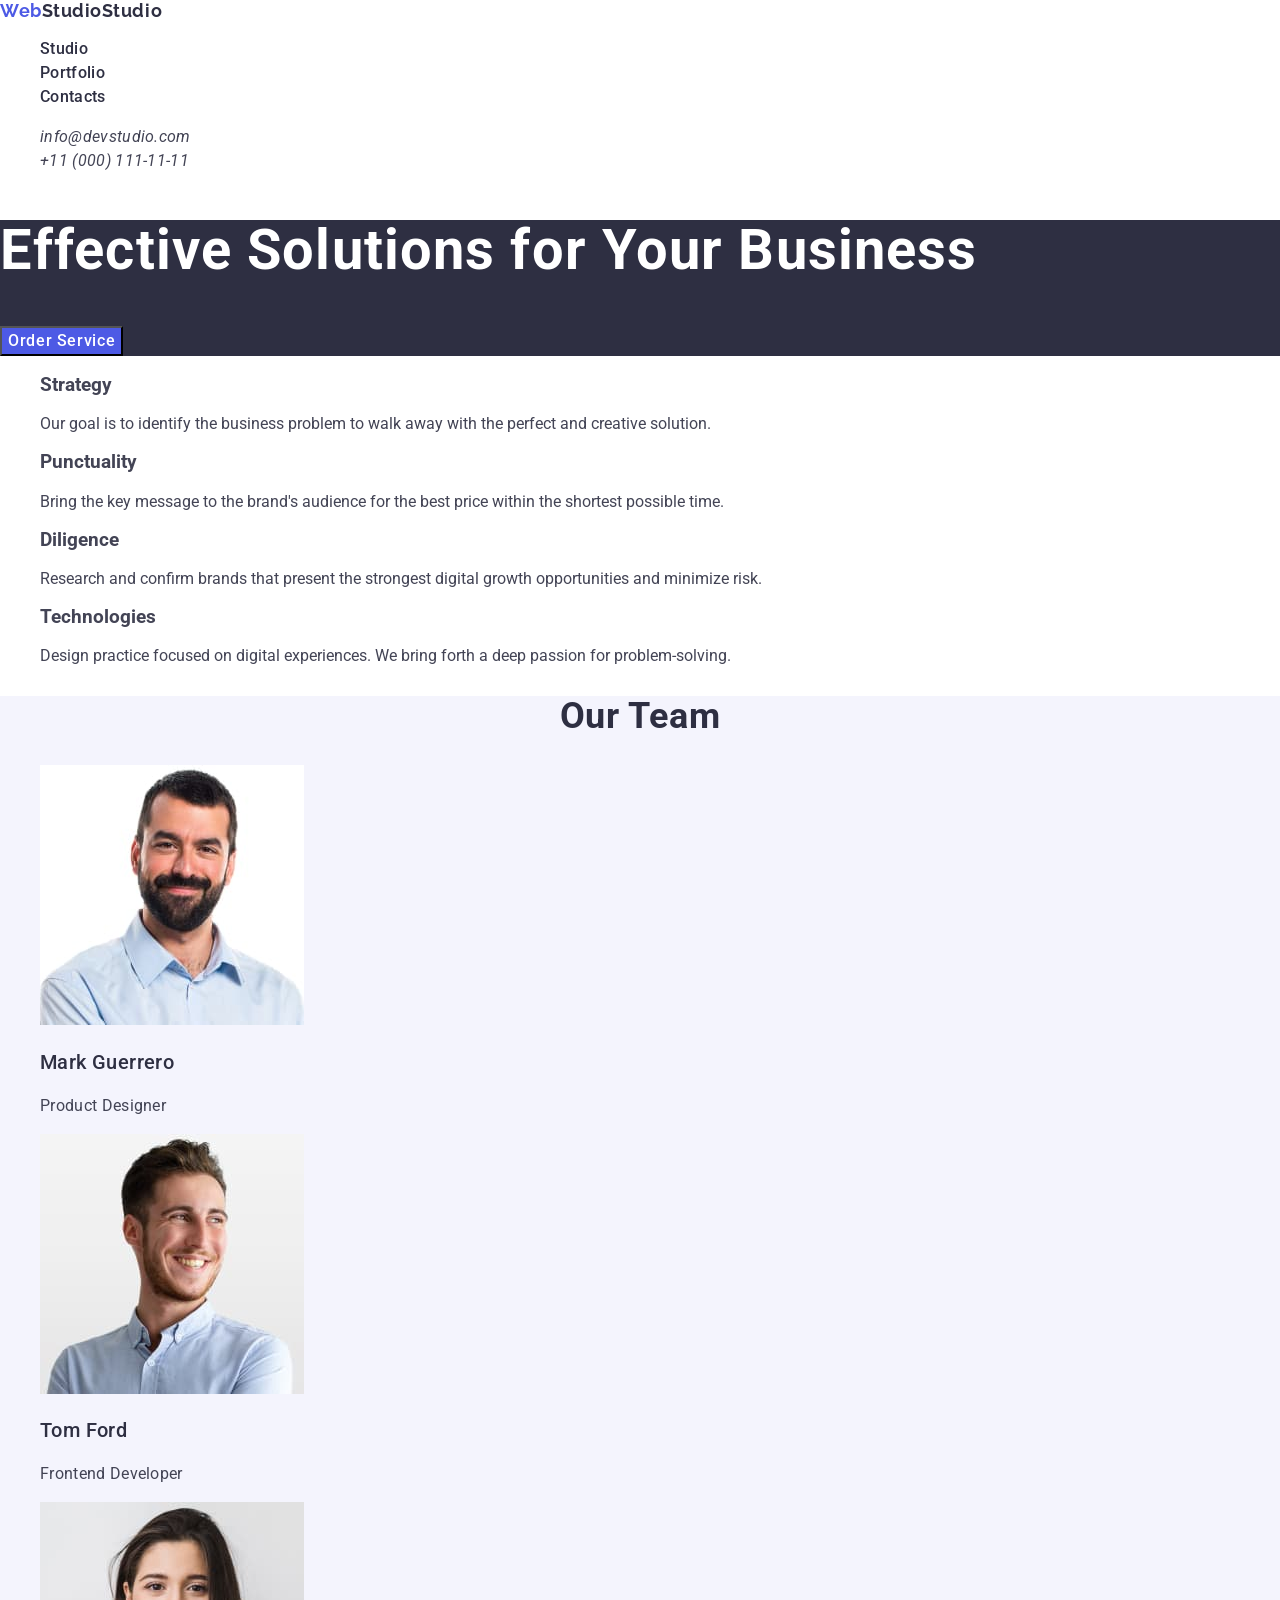
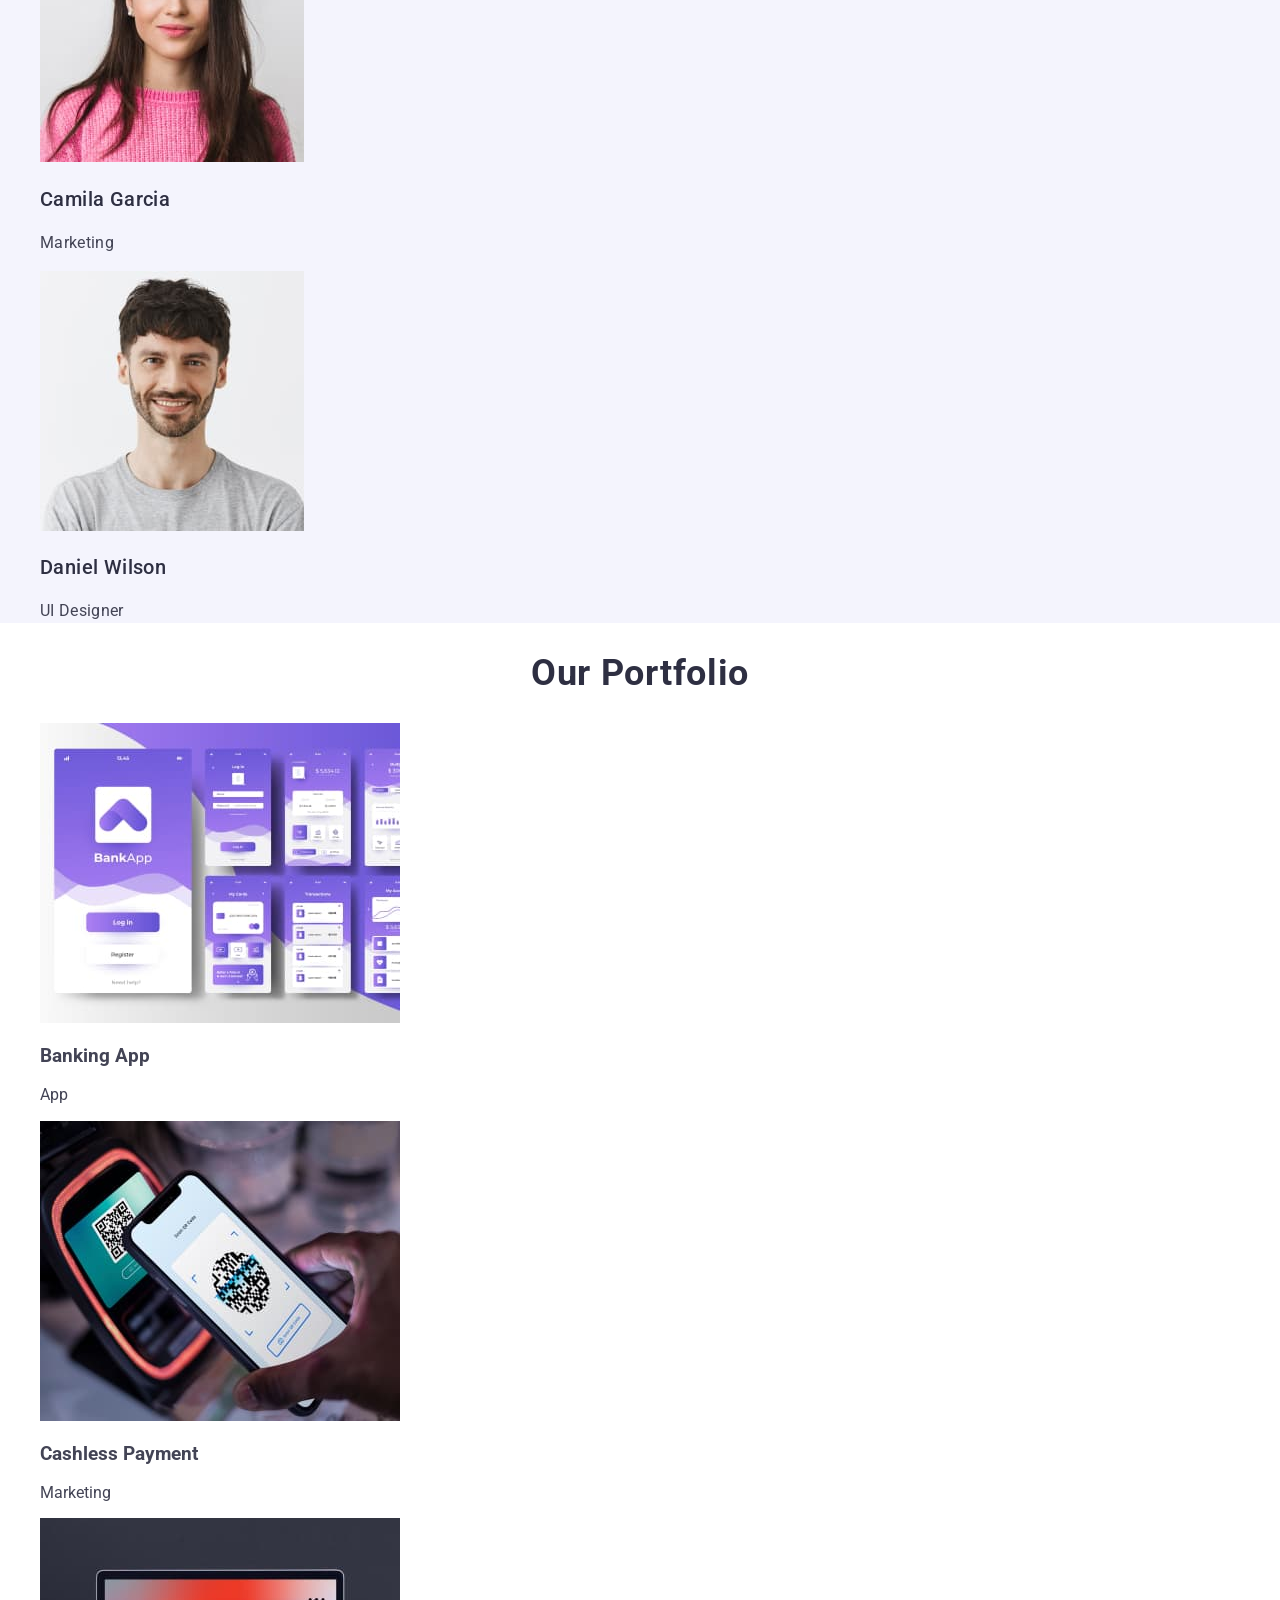
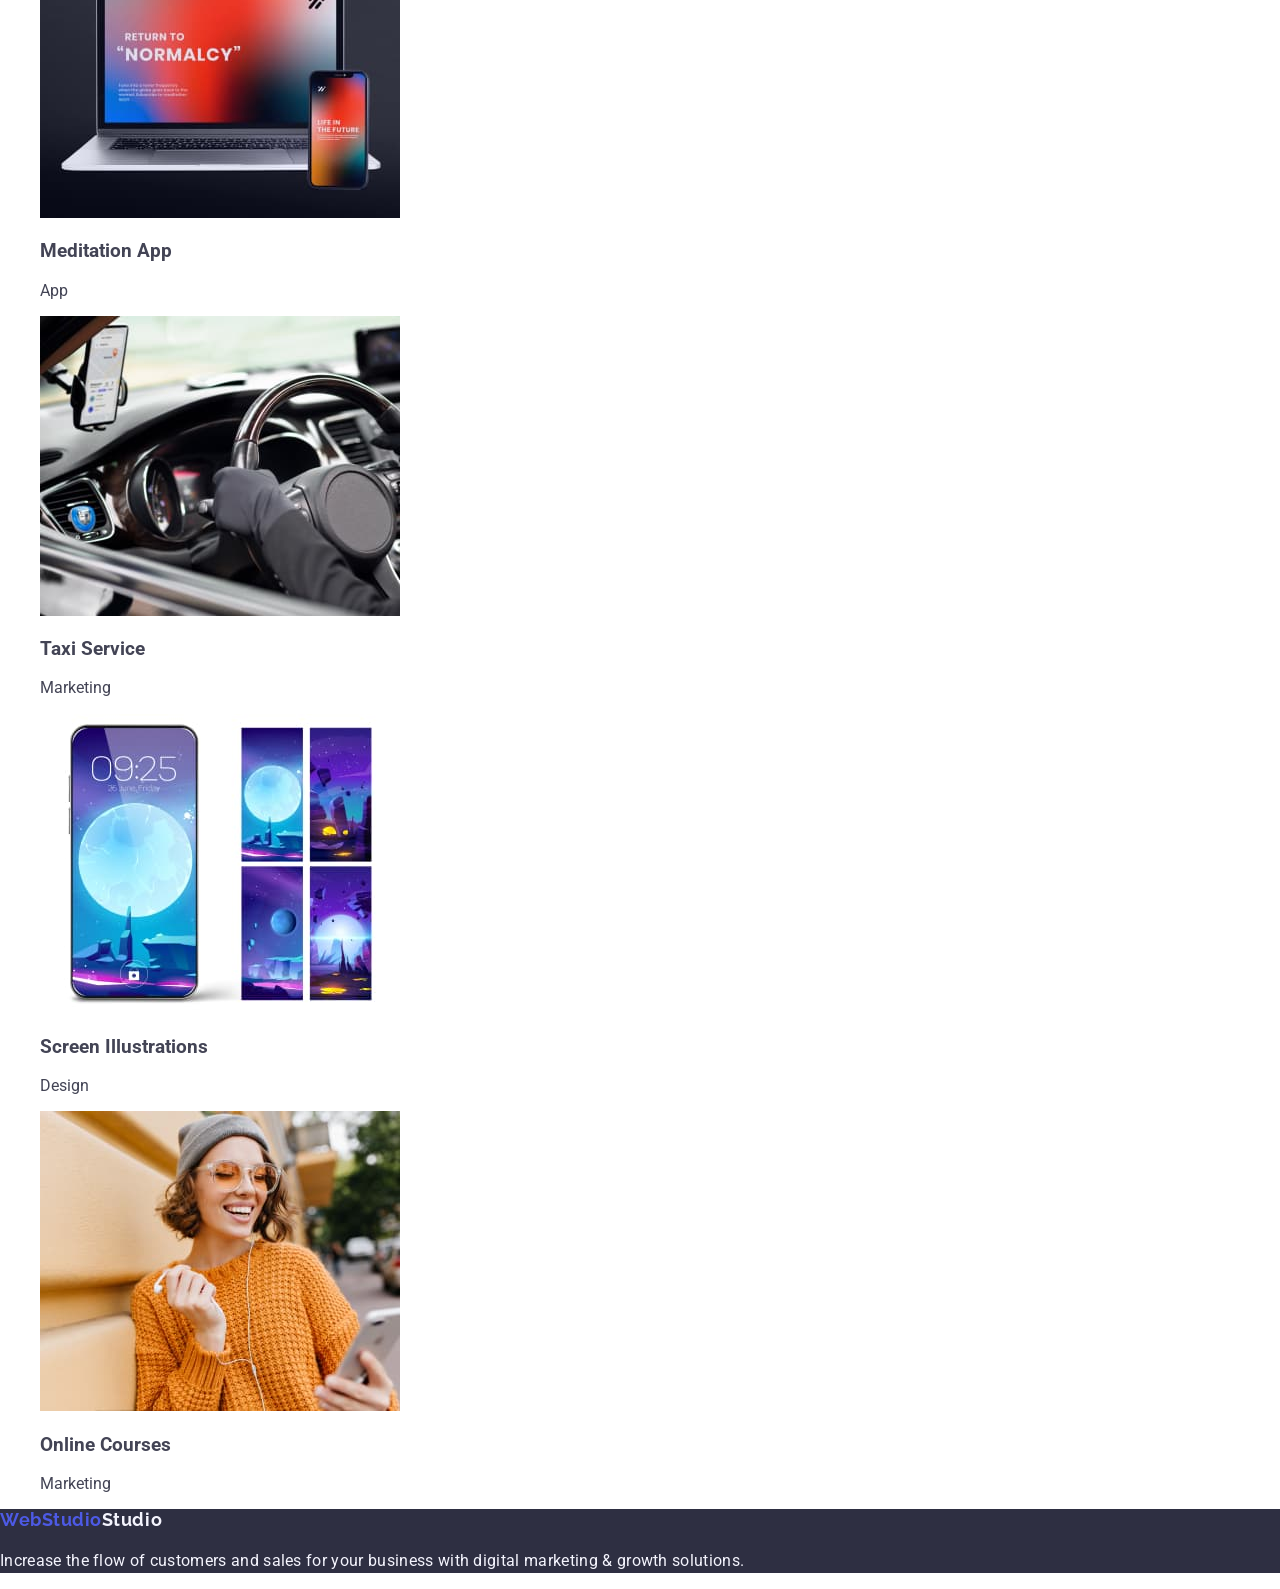
==== commit e01bbdd1: "corectare stilizare in css" ====
--- a/index.html
+++ b/index.html
@@ -21,10 +21,10 @@
     <header>
 
         <nav>
-            <a href="./index.html" class="logo-text">Web</a>
+            <a href="./index.html" class="logo-text">Web<span style="color: #2e2f42;">Studio</span></a>
             <ul>
                 <li>
-                    <a href="" class="header-link">Studio</a>
+                    <a href="./index.html" class="header-link">Studio</a>
                 </li>
                 <li>
                     <a href="" class="header-link">Portfolio</a>
@@ -35,13 +35,13 @@
             </ul>
         </nav>
 
-        <address>
-            <ul class="address">
-                <li>
+        <address class="address">
+            <ul>
+                <li class="address-link">
                     <a href="mailto:info@devstudio.com">info@devstudio.com</a>
                 </li>
                 <li>
-                    <a href="tel:+110001111111">+11 (000) 111-11-11</a>
+                    <a href="tel:+110001111111" class="address-link">+11 (000) 111-11-11</a>
                 </li>
             </ul>
         </address>
@@ -57,24 +57,24 @@
 
         <section>
             <h2 class="visually-hidden">titlu sectiunea 2</h2>
-            <ul class="feature-section">
+            <ul>
                 <li>
-                    <h3>Strategy</h3>
-                    <p>Our goal is to identify the business
+                    <h3 class="feature-title">Strategy</h3>
+                    <p class="feature-description">Our goal is to identify the business
                         problem to walk away with the perfect and creative solution.</p>
                 </li>
                 <li>
-                    <h3>Punctuality</h3>
+                    <h3 class="feature-title">Punctuality</h3>
                     <p>Bring the key message to the brand's audience for the best price within the shortest possible
                         time.</p>
                 </li>
                 <li>
-                    <h3>Diligence</h3>
+                    <h3 class="feature-title">Diligence</h3>
                     <p>Research and confirm brands that present the strongest digital growth opportunities and minimize
                         risk.</p>
                 </li>
                 <li>
-                    <h3>Technologies</h3>
+                    <h3 class="feature-title">Technologies</h3>
                     <p>Design practice focused on digital experiences. We bring forth a deep passion for
                         problem-solving.</p>
                 </li>
@@ -84,52 +84,54 @@
         <section class="team-section">
             <h2 class="section-title">Our Team</h2>
             <ul>
-                <li><img src="./images/img-team-1.jpg" alt="Product Designer" width="264" height="260">
-                    <h3>Mark Guerrero</h3>
-                    <p>Product Designer</p>
+                <li class="team-card"><img src="./images/img-team-1.jpg" alt="Product Designer" width="264"
+                        height="260">
+                    <h3 class="element-title">Mark Guerrero</h3>
+                    <p class="element-description">Product Designer</p>
                 </li>
-                <li><img src="./images/img-team-2.jpg" alt="Frontend Developer" width="264" height="260">
-                    <h3>Tom Ford</h3>
-                    <p>Frontend Developer</p>
+                <li class="team-card"><img src="./images/img-team-2.jpg" alt="Frontend Developer" width="264"
+                        height="260">
+                    <h3 class="element-title">Tom Ford</h3>
+                    <p class="element-description">Frontend Developer</p>
                 </li>
-                <li><img src="./images/img-team-3.jpg" alt="Marketing" width="264" height="260">
-                    <h3>Camila Garcia</h3>
-                    <p>Marketing</p>
+                <li class="team-card"><img src="./images/img-team-3.jpg" alt="Marketing" width="264" height="260">
+                    <h3 class="element-title">Camila Garcia</h3>
+                    <p class="element-description">Marketing</p>
                 </li>
-                <li><img src="./images/img-team-4.jpg" alt="UI Designer" width="264" height="260">
-                    <h3>Daniel Wilson</h3>
-                    <p>UI Designer</p>
+                <li class="team-card"><img src="./images/img-team-4.jpg" alt="UI Designer" width="264" height="260">
+                    <h3 class="element-title">Daniel Wilson</h3>
+                    <p class="element-description">UI Designer</p>
                 </li>
             </ul>
         </section>
 
-        <section class="portfolio-section">
+        <section>
             <h2 class="section-title">Our Portfolio</h2>
             <ul>
                 <li><img src="./images/img1.jpg" alt="Banking App" width="360" height="300">
-                    <h3>Banking App</h3>
-                    <p>App</p>
+                    <h3 class="element-title">Banking App</h3>
+                    <p class="element-description">App</p>
                 </li>
                 <li><img src="./images/img2.jpg" alt="Cashless Payment" width="360" height="300">
-                    <h3>Cashless Payment
+                    <h3 class="element-title">Cashless Payment
                     </h3>
-                    <p>Marketing</p>
+                    <p class="element-description">Marketing</p>
                 </li>
                 <li><img src="./images/img3.jpg" alt="Notebook and Smartphone" width="360" height="300">
-                    <h3>Meditation App</h3>
-                    <p>App</p>
+                    <h3 class="element-title">Meditation App</h3>
+                    <p class="element-description">App</p>
                 </li>
                 <li><img src="./images/img4.jpg" alt="Taxi drive" width="360" height="300">
-                    <h3>Taxi Service</h3>
-                    <p>Marketing</p>
+                    <h3 class="element-title">Taxi Service</h3>
+                    <p class="element-description">Marketing</p>
                 </li>
                 <li><img src="./images/img5.jpg" alt="Screen Illustrations" width="360" height="300">
-                    <h3>Screen Illustrations</h3>
-                    <p>Design</p>
+                    <h3 class="element-title">Screen Illustrations</h3>
+                    <p class="element-description">Design</p>
                 </li>
                 <li><img src="./images/img6.jpg" alt="Girl with Smartphone" width="360" height="300">
-                    <h3>Online Courses</h3>
-                    <p>Marketing</p>
+                    <h3 class="element-title">Online Courses</h3>
+                    <p class="element-description">Marketing</p>
                 </li>
             </ul>
         </section>
@@ -137,8 +139,9 @@
     </main>
 
     <footer class="footer-section">
-        <a href="./index.html" class="logo-text-footer">Web</a>
-        <p>Increase the flow of customers and sales for your business with digital marketing & growth solutions.</p>
+        <a href="./index.html" class="logo-text-footer">Web<span class="logo-span">Studio</span></a>
+        <p class="footer-text">Increase the flow of customers and sales for your business with digital marketing &
+            growth solutions.</p>
     </footer>
 
 </body>
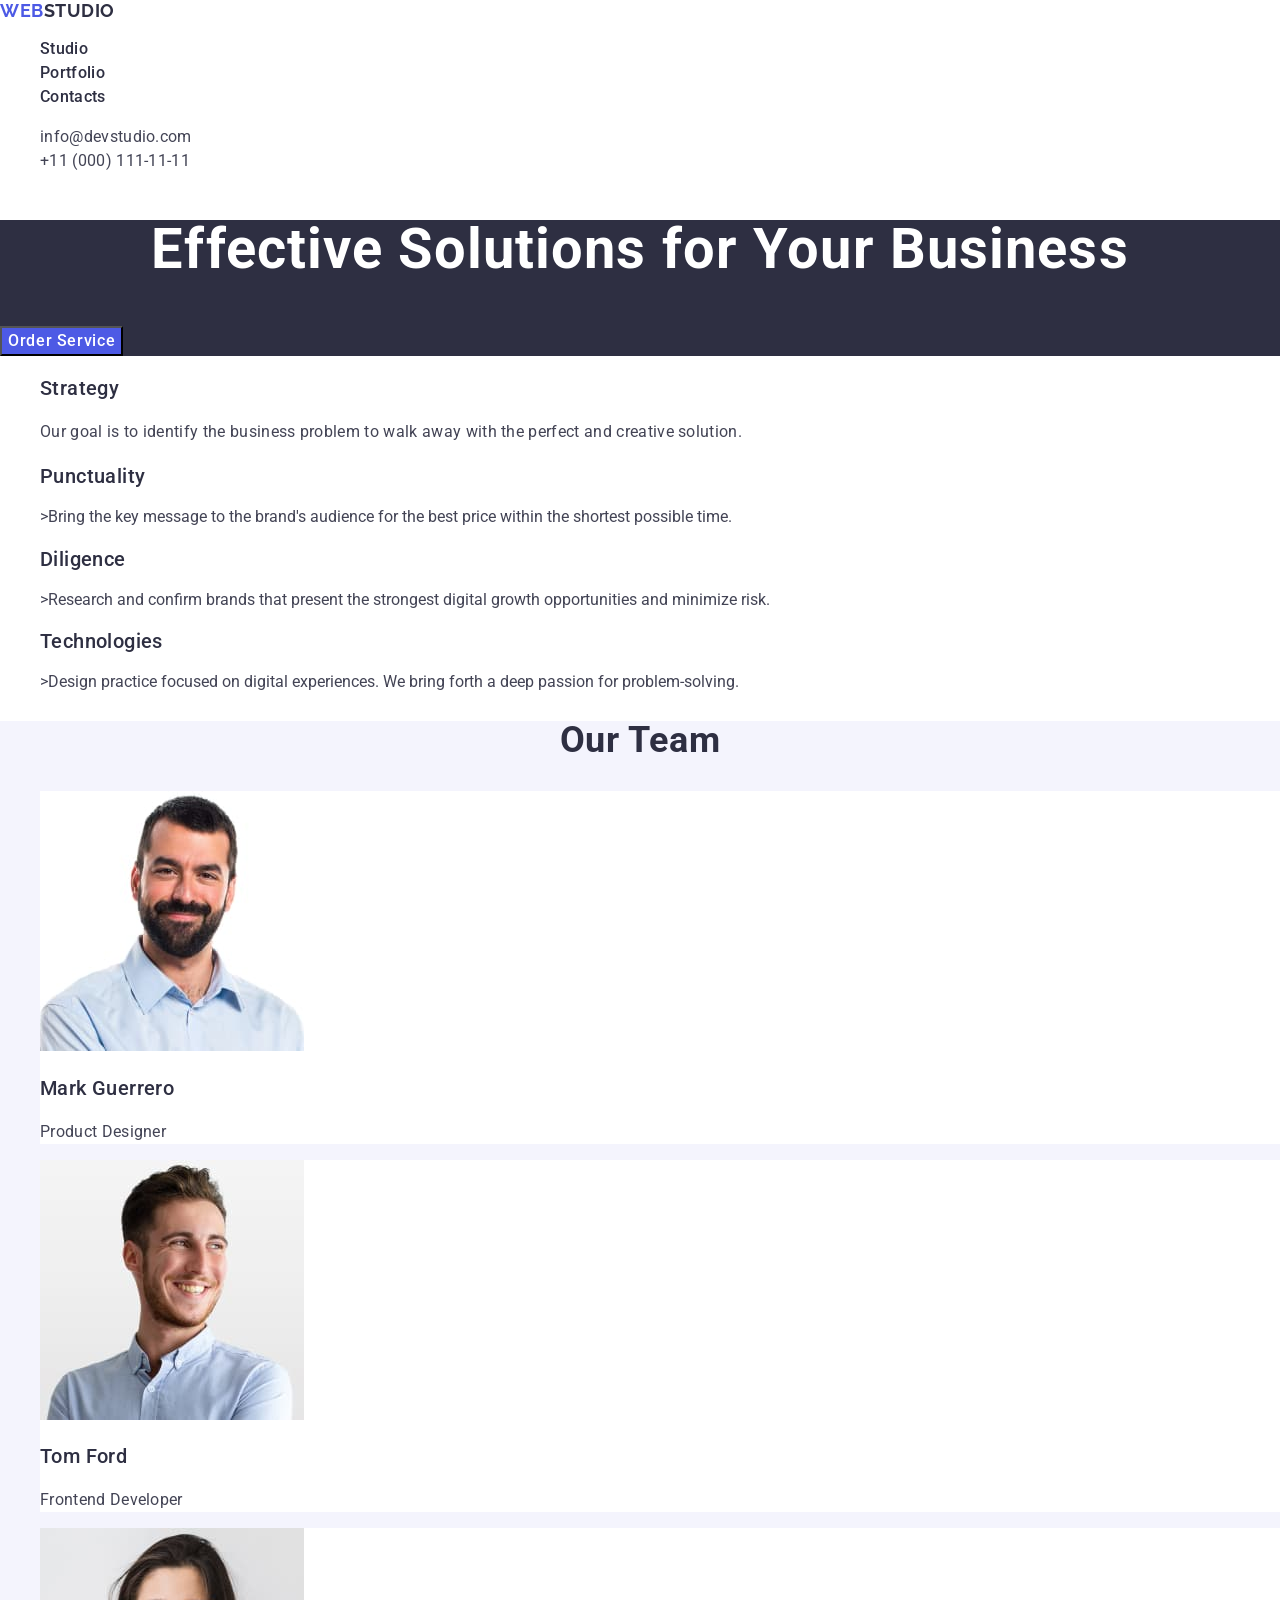
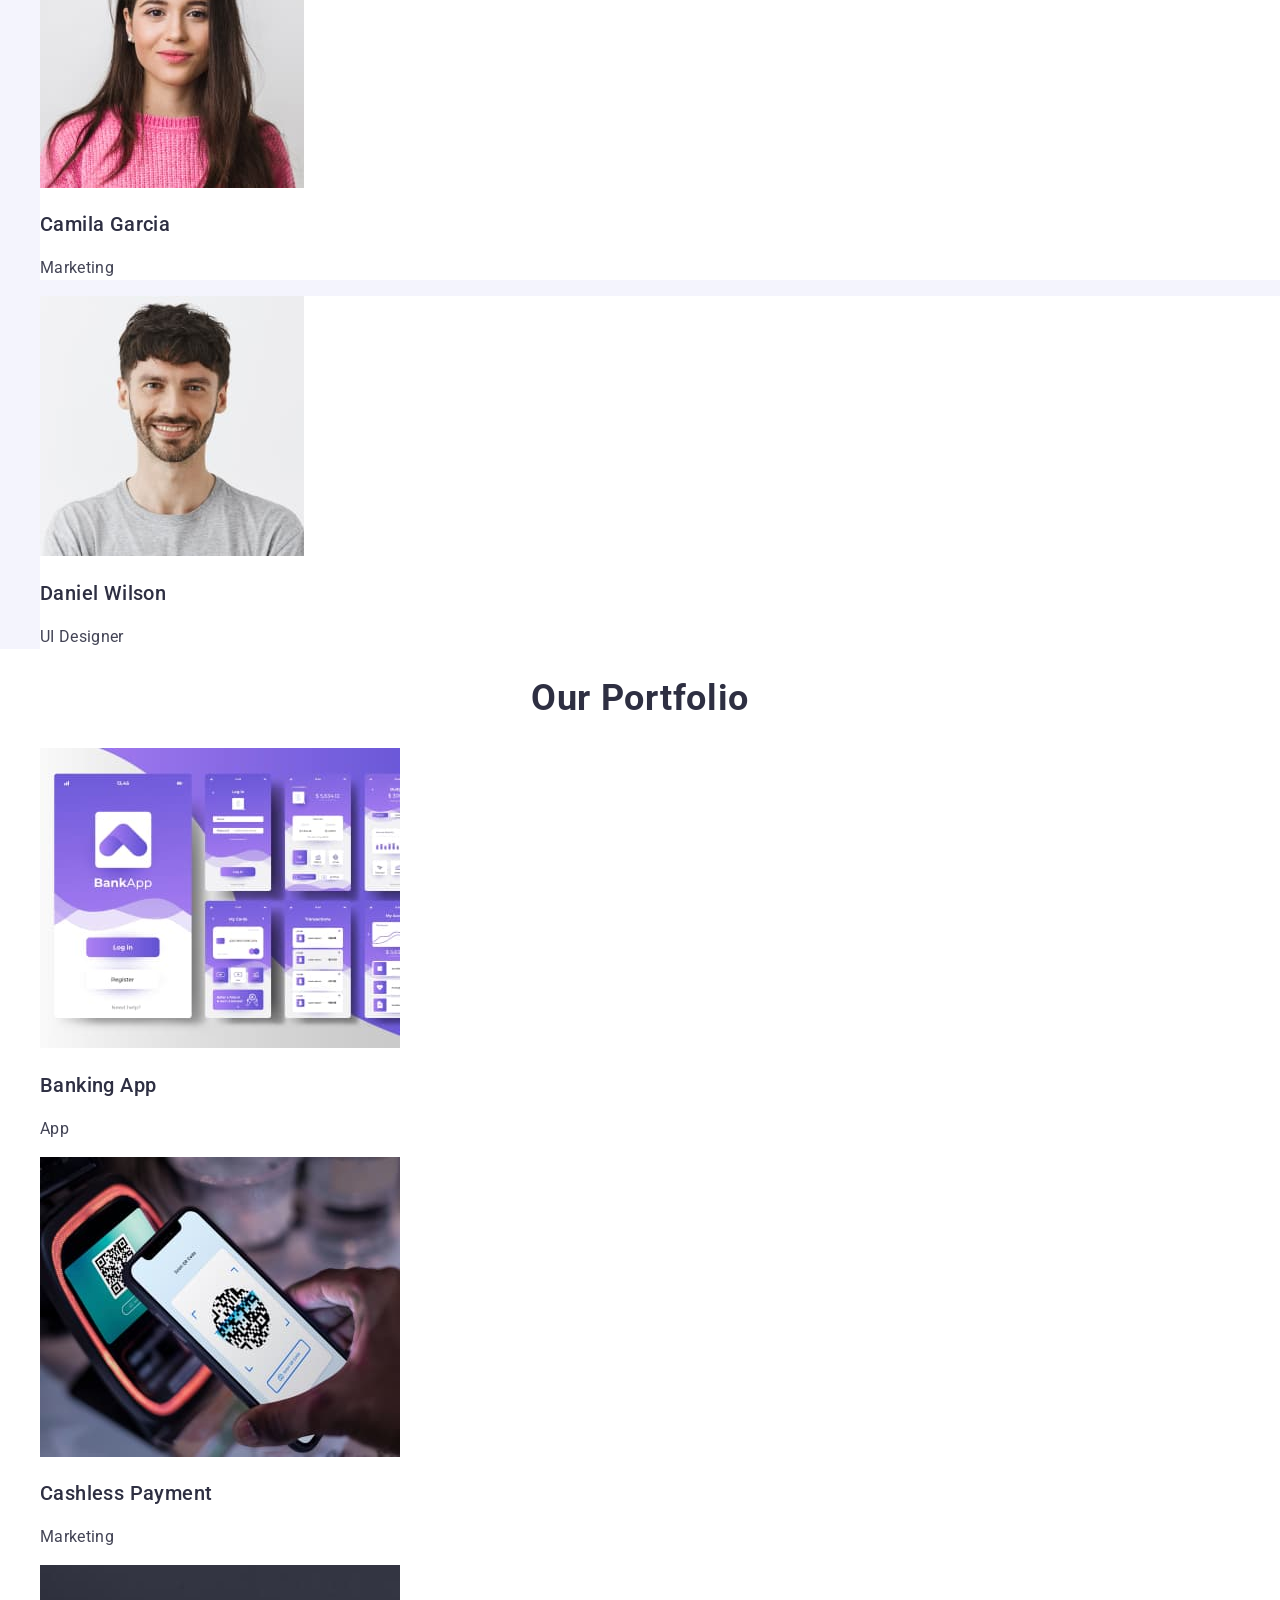
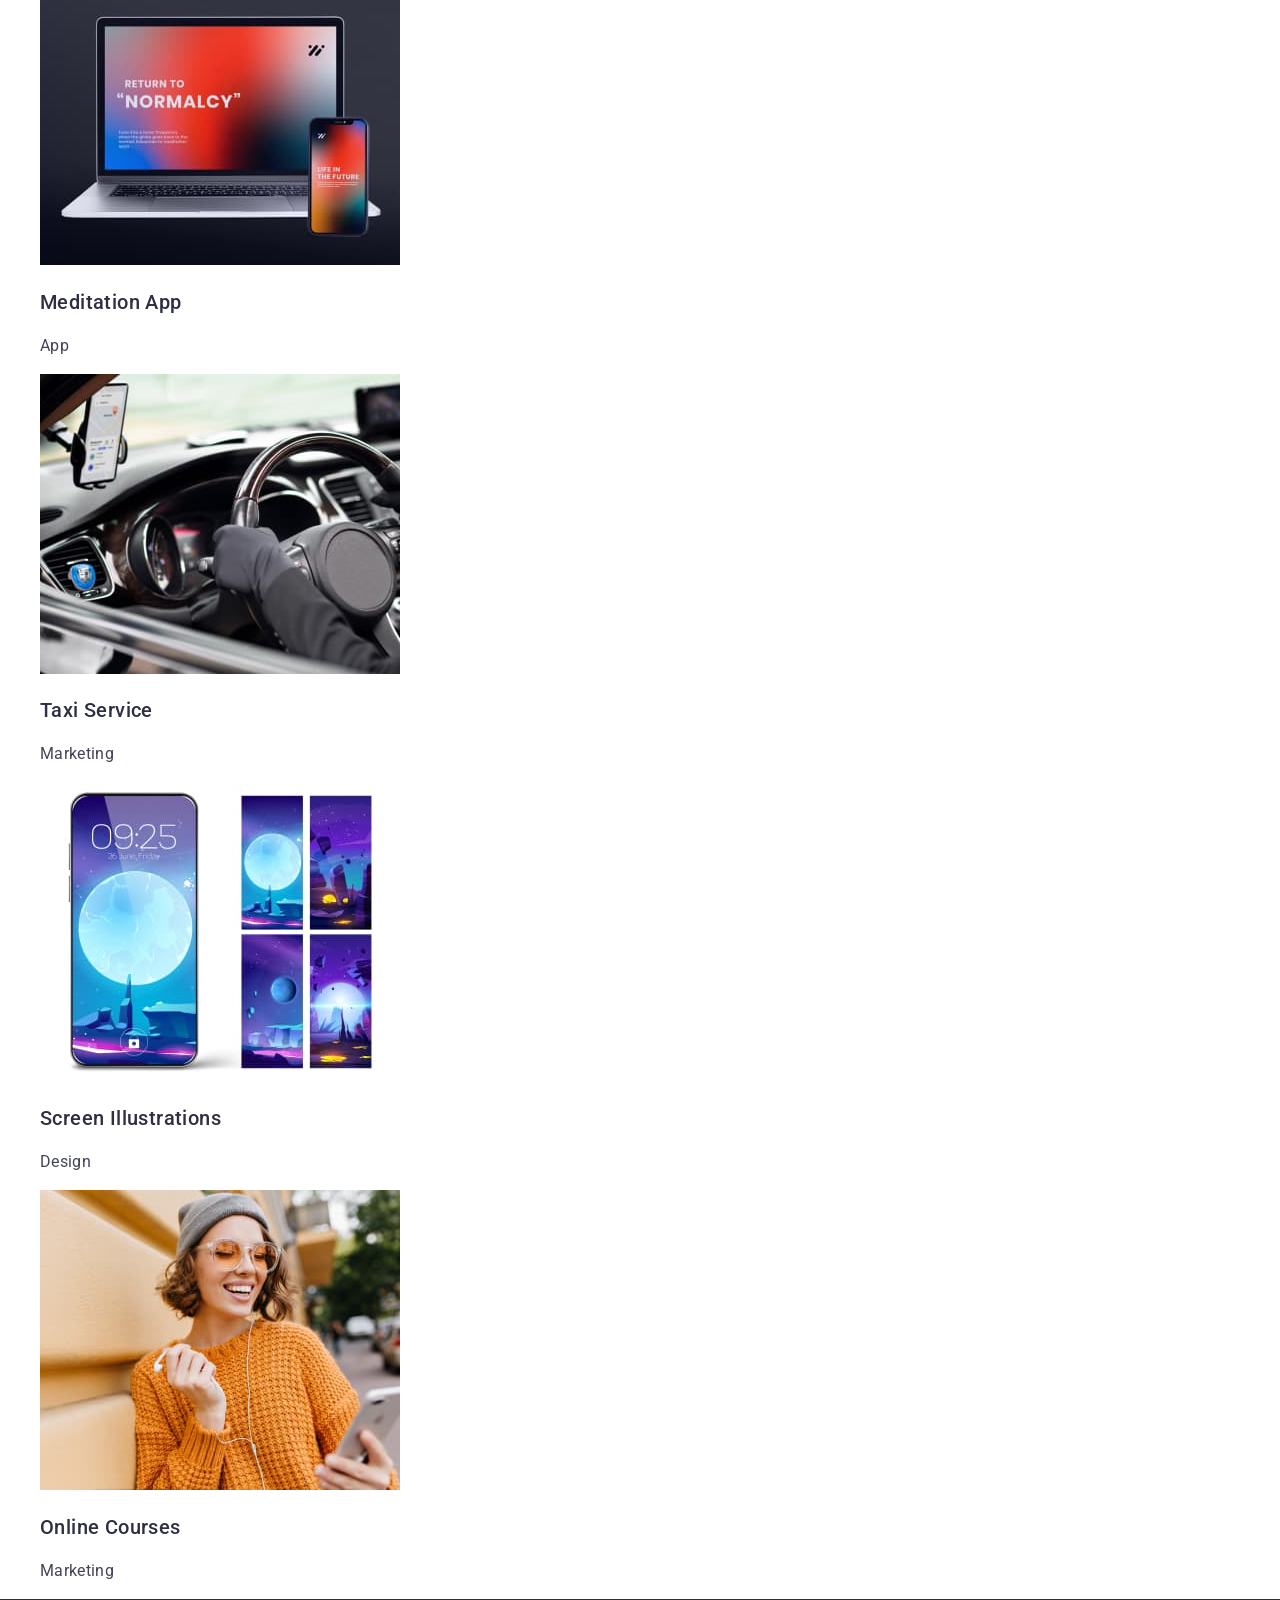
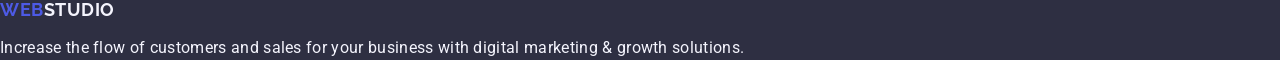
==== commit bb74d3e6: "new update" ====
--- a/index.html
+++ b/index.html
@@ -37,8 +37,8 @@
 
         <address class="address">
             <ul>
-                <li class="address-link">
-                    <a href="mailto:info@devstudio.com">info@devstudio.com</a>
+                <li>
+                    <a href="mailto:info@devstudio.com" class="address-link">info@devstudio.com</a>
                 </li>
                 <li>
                     <a href="tel:+110001111111" class="address-link">+11 (000) 111-11-11</a>
@@ -65,18 +65,21 @@
                 </li>
                 <li>
                     <h3 class="feature-title">Punctuality</h3>
-                    <p>Bring the key message to the brand's audience for the best price within the shortest possible
-                        time.</p>
+                    <p class="feature-description"></p>>Bring the key message to the brand's audience for the best price
+                    within the shortest possible
+                    time.</p>
                 </li>
                 <li>
                     <h3 class="feature-title">Diligence</h3>
-                    <p>Research and confirm brands that present the strongest digital growth opportunities and minimize
-                        risk.</p>
+                    <p class="feature-description"></p>>Research and confirm brands that present the strongest digital
+                    growth opportunities and minimize
+                    risk.</p>
                 </li>
                 <li>
                     <h3 class="feature-title">Technologies</h3>
-                    <p>Design practice focused on digital experiences. We bring forth a deep passion for
-                        problem-solving.</p>
+                    <p class="feature-description"></p>>Design practice focused on digital experiences. We bring forth a
+                    deep passion for
+                    problem-solving.</p>
                 </li>
             </ul>
         </section>
--- a/css/styles.css
+++ b/css/styles.css
@@ -1,8 +1,8 @@
 :root {
+  --font-family: "Roboto", sans-serif;
+  --second-font-family: "Raleway", sans-serif;
   --primary-color-slate: #434455;
   --secondary-color-navy-blue: #2e2f42;
-  --font-family: "Roboto", sans-serif;
-  --second-font-family: "Raleway", sans-serif;
 }
 
 body {
@@ -38,27 +38,27 @@
   font-family: var(--second-font-family);
   font-size: 18px;
   font-weight: 700;
-  line-height: 21px;
   letter-spacing: 0.03em;
+  line-height: 1.17;
+  text-transform: uppercase;
   color: #4d5ae5;
 }
 
-.logo-text::after {
-  content: "Studio";
-  color: var(--secondary-color-navy-blue);
+.address {
+  font-style: normal;
 }
 
-.address a {
+.address-link {
   font-family: var(--font-family);
   font-size: 16px;
   font-weight: 400;
-  line-height: 24px;
+  line-height: 1.5;
   letter-spacing: 0.02em;
   color: var(--primary-color-slate);
 }
 
-.address a:hover,
-.address a:focus {
+.address-link:hover,
+.address-link:focus {
   color: #404bbf;
 }
 
@@ -70,8 +70,9 @@
   font-family: var(--font-family);
   font-size: 56px;
   font-weight: 700;
-  line-height: 60px;
+  line-height: 1.07;
   letter-spacing: 0.02em;
+  text-align: center;
   color: #ffffff;
 }
 
@@ -81,6 +82,7 @@
   font-weight: 500;
   line-height: 24px;
   letter-spacing: 0.04em;
+  cursor: pointer;
   background-color: #4d5ae5;
   color: #ffffff;
 }
@@ -92,79 +94,90 @@
 
 .visually-hidden {
   display: none;
-}
-
-.feature-section h3 {
-  font-family: var(--font-family);
+  font-weight: 500;
   font-size: 20px;
-  font-weight: 500;
-  line-height: 24px;
+  line-height: 1.2;
   letter-spacing: 0.02em;
   color: var(--secondary-color-navy-blue);
 }
 
-.feature-section p {
+.feature-title {
+  font-family: var(--font-family);
+  font-size: 20px;
+  font-weight: 500;
+  line-height: 1.2;
+  letter-spacing: 0.02em;
+  text-transform: capitalize;
+  color: var(--secondary-color-navy-blue);
+}
+
+.feature-description {
   font-family: var(--font-family);
   font-size: 16px;
   font-weight: 400;
-  line-height: 24px;
+  line-height: 1.5;
   letter-spacing: 0.02em;
+  color: var(--primary-color-slate);
 }
 
 .team-section {
   background-color: #f4f4fd;
 }
 
-.team-section h3,
-.portfolio-section h3 {
-  font-family: var(--font-family);
-  font-size: 20px;
-  font-weight: 500;
-  line-height: 24px;
-  letter-spacing: 0.02em;
-  color: var(--secondary-color-navy-blue);
-}
-
-.team-section p,
-.portfolio-section p {
-  font-family: var(--font-family);
-  font-size: 16px;
-  font-weight: 400;
-  line-height: 24px;
-  letter-spacing: 0.02em;
-}
-
 .section-title {
   font-family: var(--font-family);
   font-size: 36px;
   font-weight: 700;
-  line-height: 40px;
+  line-height: 1.11;
   letter-spacing: 0.02em;
   text-align: center;
+  text-transform: capitalize;
   color: var(--secondary-color-navy-blue);
+}
+
+.team-card {
+  background-color: #ffffff;
+}
+
+.element-title {
+  font-family: var(--font-family);
+  font-size: 20px;
+  font-weight: 500;
+  line-height: 1.2;
+  letter-spacing: 0.02em;
+  text-transform: capitalize;
+  color: var(--secondary-color-navy-blue);
+}
+
+.element-description {
+  font-family: var(--font-family);
+  font-size: 16px;
+  font-weight: 400;
+  line-height: 1.5;
+  letter-spacing: 0.02em;
+  color: var(--primary-color-slate);
 }
 
 .footer-section {
   background-color: var(--secondary-color-navy-blue);
-  color: #f4f4fd;
-  font-family: Roboto;
-  font-size: 16px;
-  font-weight: 400;
-  line-height: 24px;
-  letter-spacing: 0.02em;
 }
 
 .logo-text-footer {
-  color: #4d5ae5;
   font-family: var(--second-font-family);
   font-size: 18px;
   font-weight: 700;
-  line-height: 21px;
+  line-height: 1.17;
   letter-spacing: 0.03em;
+  text-transform: uppercase;
+  color: #4d5ae5;
 }
 
-.footer-section,
-.logo-text-footer:after {
-  content: "Studio";
+.logo-span {
   color: #f4f4fd;
 }
+
+.footer-text {
+  line-height: 1.5;
+  color: #f4f4fd;
+  letter-spacing: 0.02em;
+}
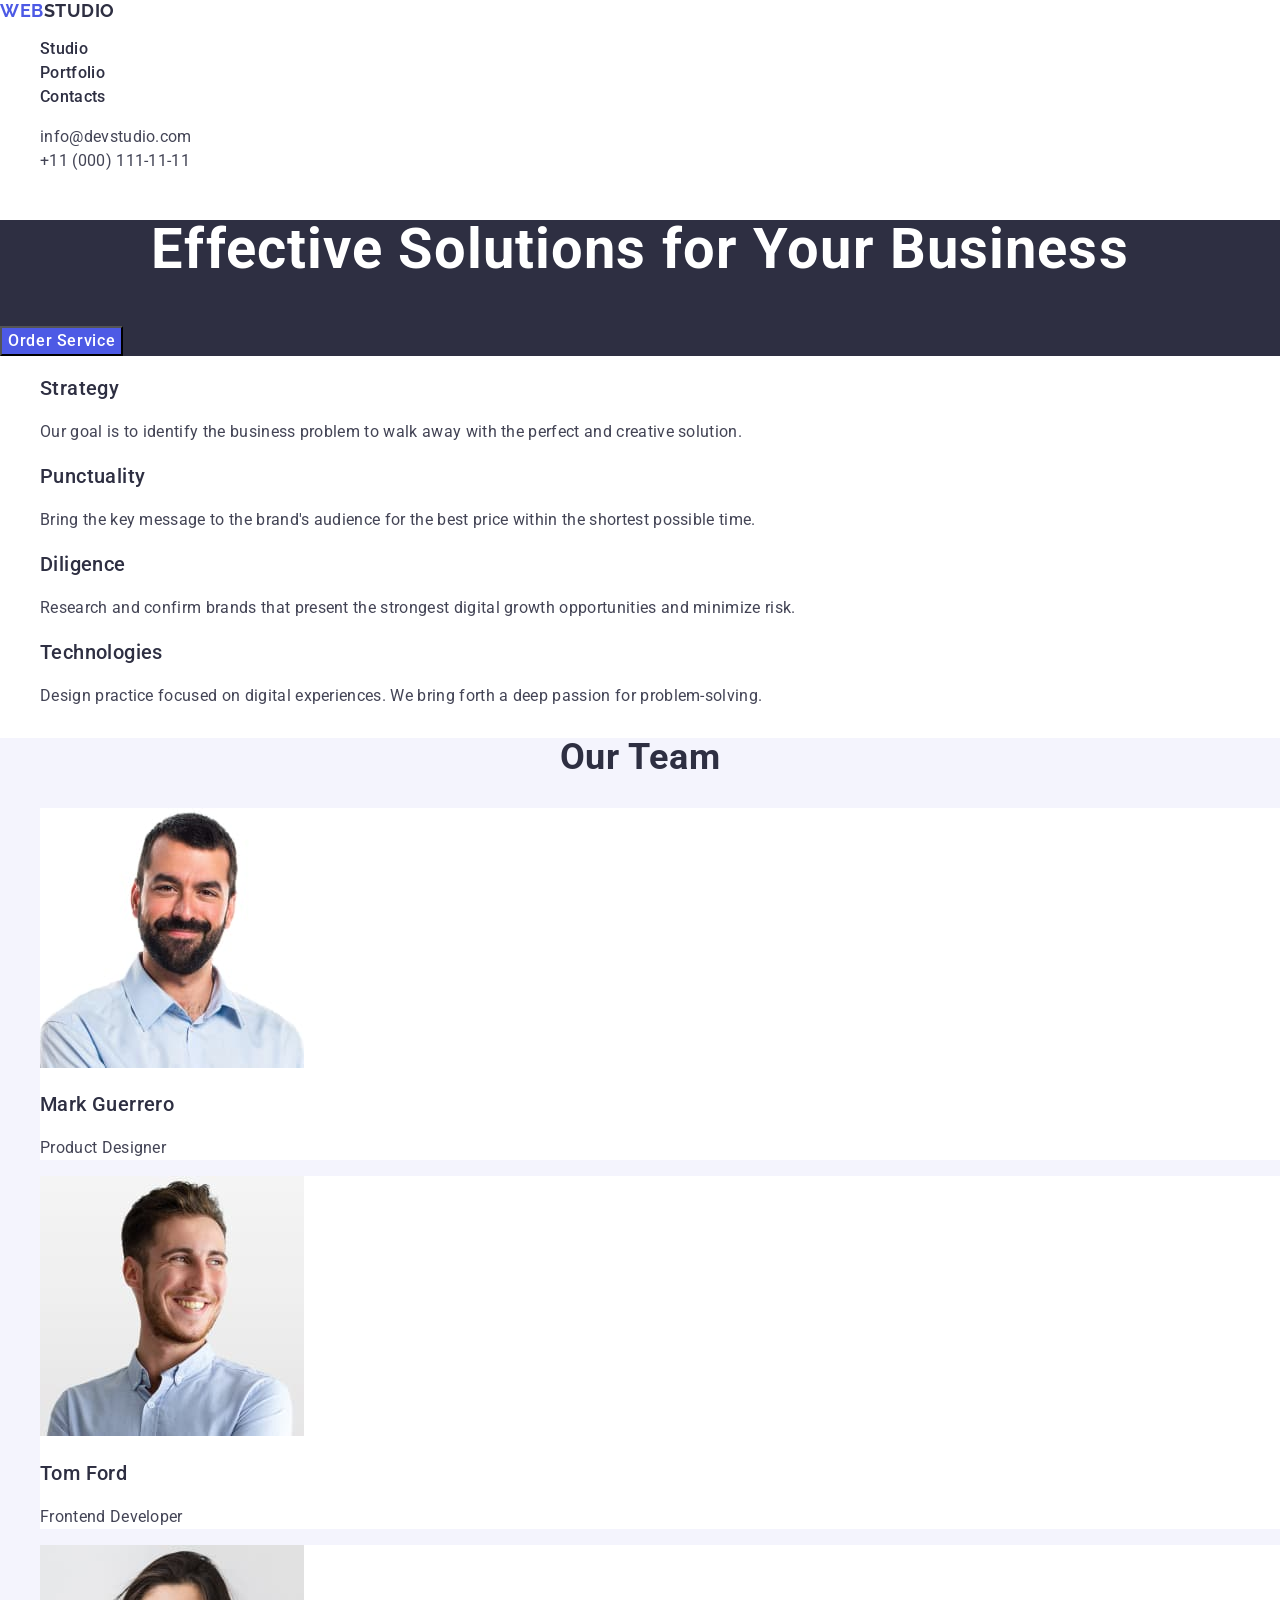
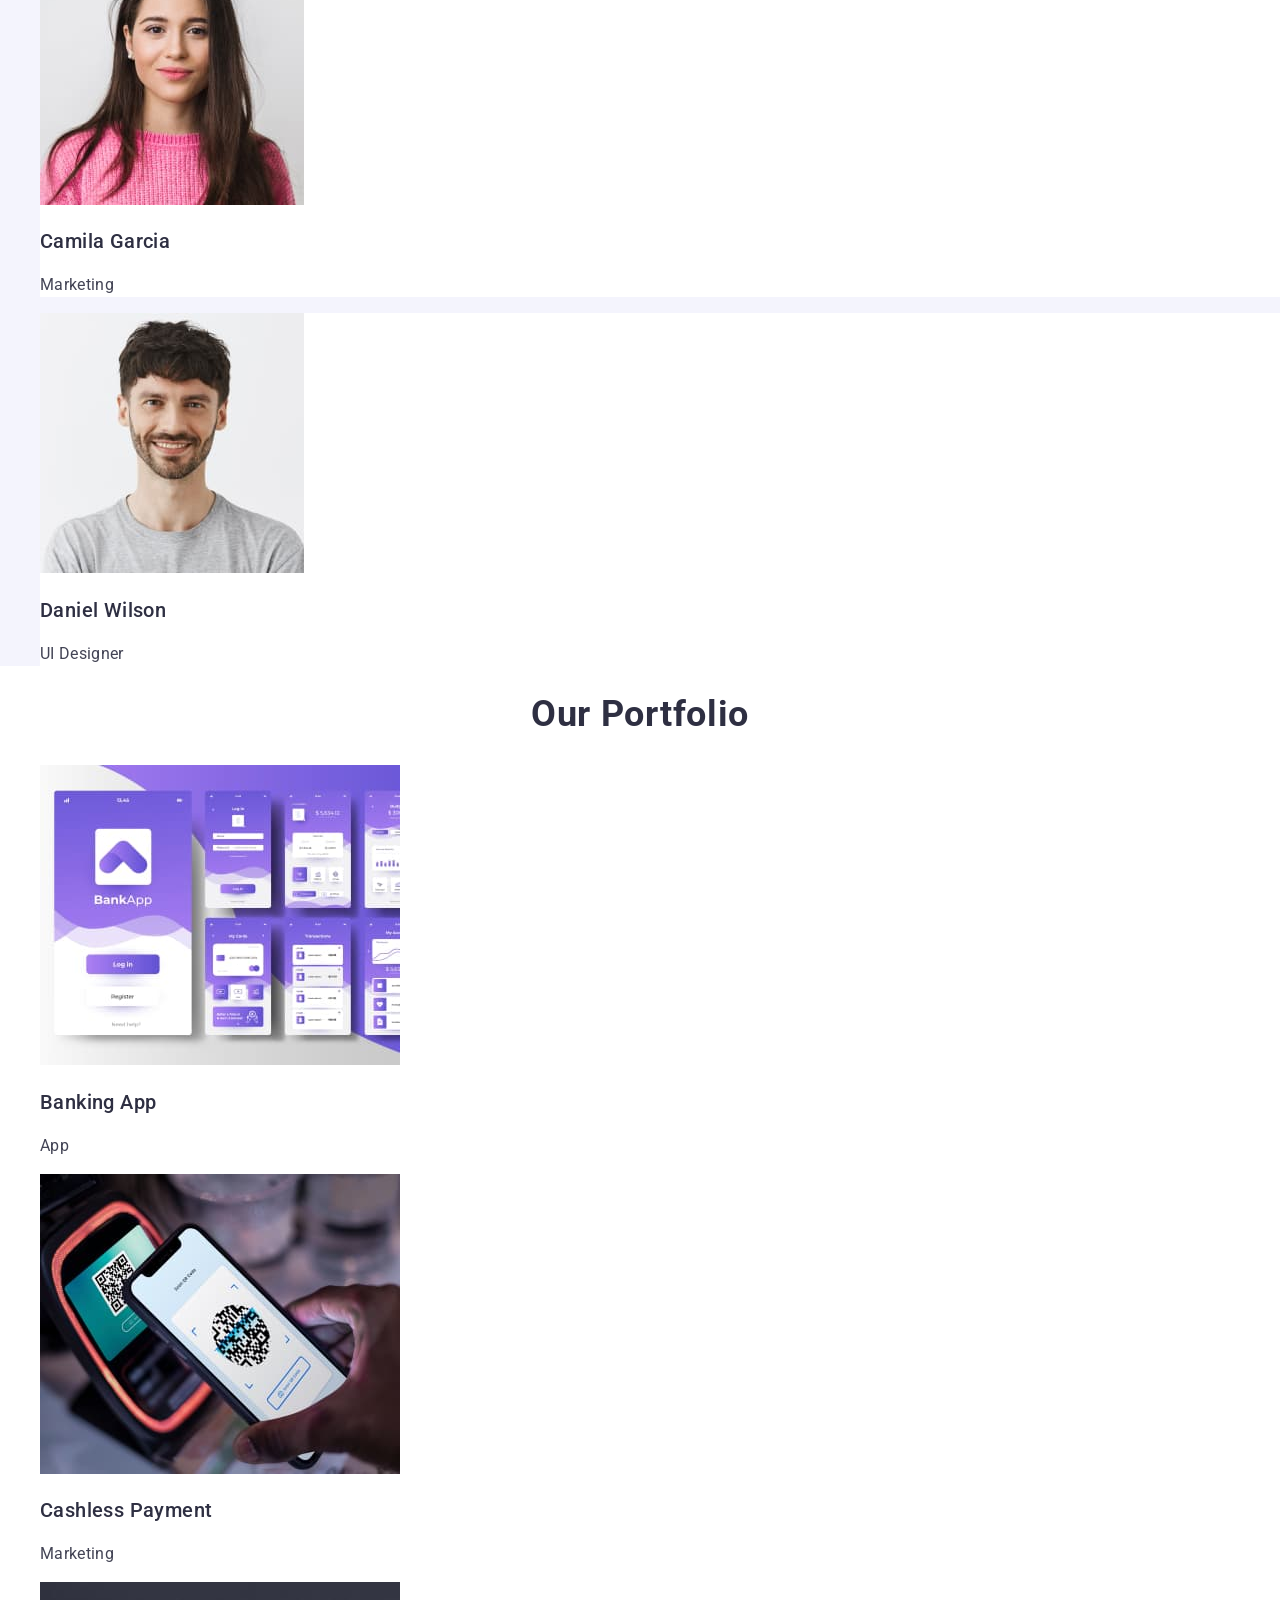
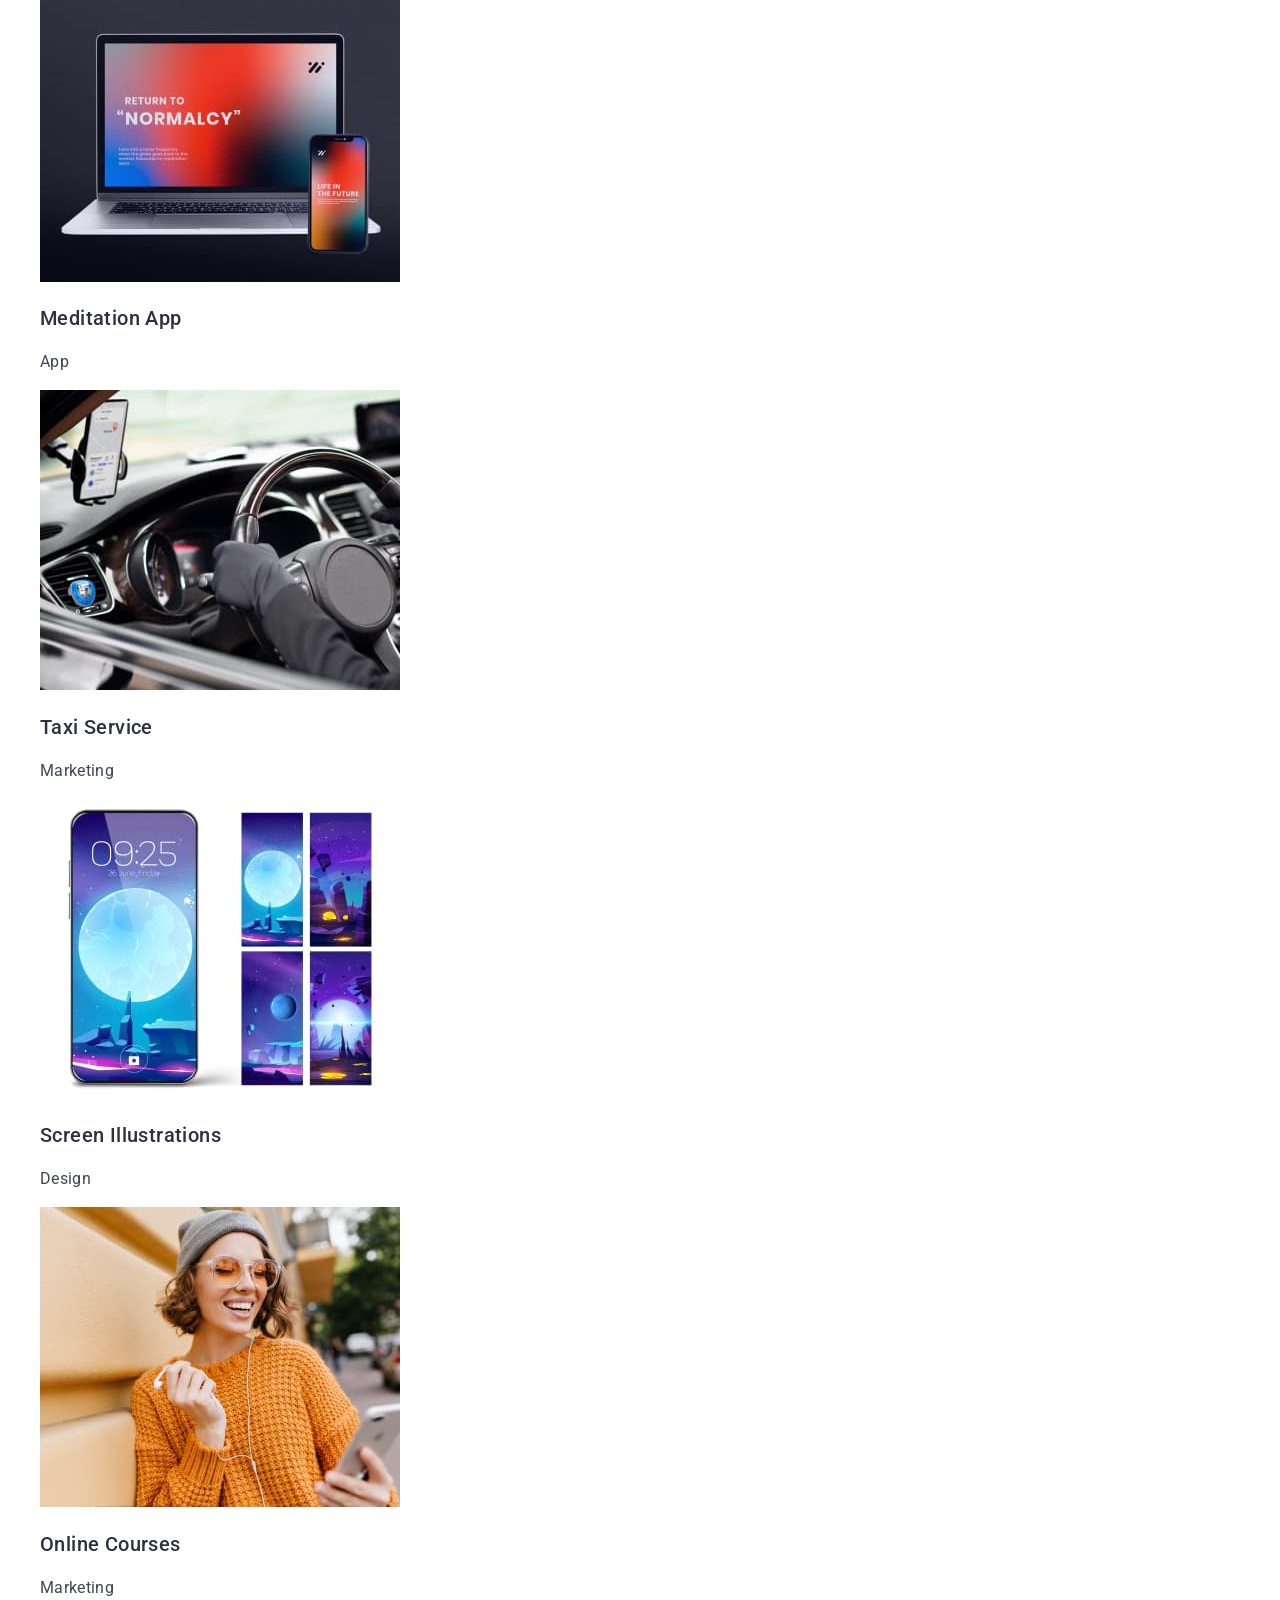
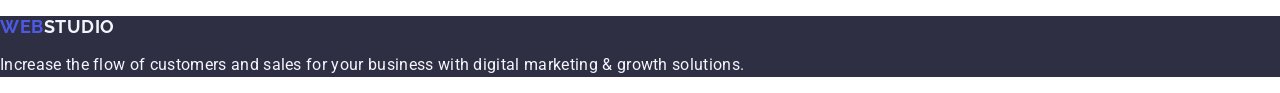
==== commit 7ea36dcb: "update for checker" ====
--- a/index.html
+++ b/index.html
@@ -65,21 +65,21 @@
                 </li>
                 <li>
                     <h3 class="feature-title">Punctuality</h3>
-                    <p class="feature-description"></p>>Bring the key message to the brand's audience for the best price
-                    within the shortest possible
-                    time.</p>
+                    <p class="feature-description">Bring the key message to the brand's audience for the best price
+                        within the shortest possible
+                        time.</p>
                 </li>
                 <li>
                     <h3 class="feature-title">Diligence</h3>
-                    <p class="feature-description"></p>>Research and confirm brands that present the strongest digital
-                    growth opportunities and minimize
-                    risk.</p>
+                    <p class="feature-description">Research and confirm brands that present the strongest digital growth
+                        opportunities and minimize
+                        risk.</p>
                 </li>
                 <li>
                     <h3 class="feature-title">Technologies</h3>
-                    <p class="feature-description"></p>>Design practice focused on digital experiences. We bring forth a
-                    deep passion for
-                    problem-solving.</p>
+                    <p class="feature-description">Design practice focused on digital experiences. We bring forth a deep
+                        passion for
+                        problem-solving.</p>
                 </li>
             </ul>
         </section>
